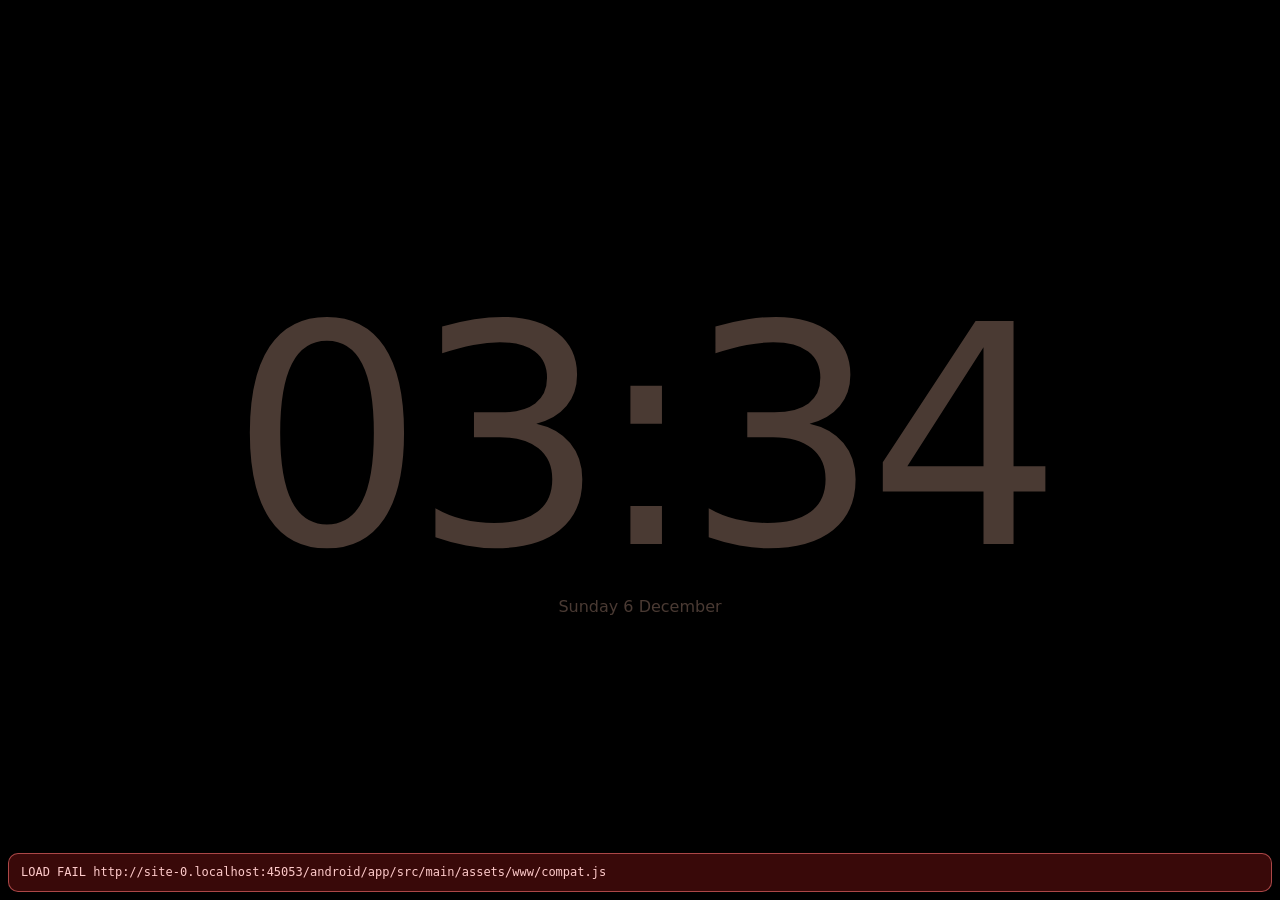
==== android/app/src/main/assets/www/index.html @ b7456f83 "Deskmate 1.0.0 A desk panel for Windows on an old Android phone, based on PhoneBox 0.9.24 by Ersin K" ====
<!doctype html>
<html lang="en">
<head>
<meta charset="utf-8">
<meta name="viewport" content="width=device-width, initial-scale=1, maximum-scale=1, user-scalable=no, viewport-fit=cover">
<title>Deskmate</title>
<link rel="stylesheet" href="style.css">
<link rel="stylesheet" href="controls.css">
<link rel="stylesheet" href="appearance.css">
</head>
<body>
<!-- Pages and widgets are built by main.js and widgets/*.js from the layout designed in the agent's settings page. -->
<div id="pager"></div>

<nav id="dots" data-i18n-title="panel.allPages" title="All pages"></nav>
<div id="ptitle"></div>
<div id="pagePauseOverlay" aria-hidden="true"></div>

<div id="overview" hidden>
  <div class="ov-head"><span data-i18n="panel.allPages">All pages</span> <small data-i18n="panel.overviewHint">tap one to jump · volume keys flip pages · long-press a page to come back here</small><span id="ovPcs"></span><button class="ov-pc" id="ovRules" hidden></button></div>
  <div id="ovGrid"></div>
</div>

<div class="p-sheet" id="pSheet" hidden>
  <div class="ps-head">
    <div class="p-ico" id="psIco"></div>
    <div class="ps-title"><b id="psTitle"></b><small id="psSub"></small></div>
    <button class="ps-btn danger" id="psAll" data-i18n="panel.endAll">End all</button>
    <button class="ps-btn" id="psClose" data-i18n-aria="panel.close" aria-label="Close"><svg class="ico" viewBox="0 0 24 24" fill="none" stroke="currentColor" stroke-width="2" stroke-linecap="round" stroke-linejoin="round" aria-hidden="true"><path d="M18 6 6 18M6 6l12 12"/></svg></button>
  </div>
  <div class="ps-list" id="psList"></div>
</div>

<div id="approval" hidden>
  <div class="ap-card">
    <div class="ap-head"><span class="ap-logo">✳</span><span id="apSource">Claude Code</span><span class="ap-sep">·</span><span id="apProject"></span><span class="ap-count" id="apCount"></span></div>
    <div class="ap-tool" id="apTool"></div>
    <div class="ap-desc" id="apDesc"></div>
    <pre class="ap-detail" id="apDetail"></pre>
    <div class="ap-foot">
      <span class="ap-time" id="apTime"></span>
      <button class="ap-btn deny" id="apDeny" data-i18n="panel.deny">Deny</button>
      <button class="ap-btn allow" id="apAllow" data-i18n="panel.allow">Allow</button>
      <button class="ap-btn allow" id="apSkip" hidden data-i18n="panel.gotIt">Got it</button>
    </div>
  </div>
</div>

<!-- calm page switching: countdown before a rule (or the idle return) changes the page, and a chip while it waits -->
<div id="navCard" role="status">
  <div class="nv-ring"><svg viewBox="0 0 44 44"><circle cx="22" cy="22" r="19"/><circle id="nvRing" cx="22" cy="22" r="19" pathLength="100"/></svg><b id="nvNum">3</b></div>
  <div class="nv-text"><b id="nvName"></b><span id="nvLine"></span><small id="nvDetail"></small></div>
  <button class="nv-btn" id="nvStay" data-i18n="panel.stay">Stay</button>
  <button class="nv-btn go" id="nvGo" data-i18n="panel.goNow">Go now</button>
</div>
<div id="navChip"><button id="ncGo"><svg class="ico" viewBox="0 0 24 24" fill="none" stroke="currentColor" stroke-width="2" stroke-linecap="round" stroke-linejoin="round" aria-hidden="true"><path d="M5 22h14M5 2h14M17 22v-4.172a2 2 0 0 0-.586-1.414L12 12l-4.414 4.414A2 2 0 0 0 7 17.828V22M7 2v4.172a2 2 0 0 0 .586 1.414L12 12l4.414-4.414A2 2 0 0 0 17 6.172V2"/></svg><b id="ncText"></b><small id="ncWhy"></small></button><button id="ncX" data-i18n-aria="panel.dismiss" aria-label="Dismiss"><svg class="ico" viewBox="0 0 24 24" fill="none" stroke="currentColor" stroke-width="2" stroke-linecap="round" stroke-linejoin="round" aria-hidden="true"><path d="M18 6 6 18M6 6l12 12"/></svg></button></div>

<div class="toast" id="toast"></div>
<div id="offline"><svg class="ico" viewBox="0 0 24 24" fill="none" stroke="currentColor" stroke-width="2" stroke-linecap="round" stroke-linejoin="round" aria-hidden="true"><path d="M8.5 16.5a5 5 0 0 1 7 0M2 8.82a15 15 0 0 1 4.17-2.65M10.66 5c4.01-.36 8.14.9 11.34 3.76M16.85 11.25a10 10 0 0 1 2.22 1.68M5 13a10 10 0 0 1 5.24-2.76M12 20h.01M2 2l20 20"/></svg><span data-i18n="panel.pcNotConnected">PC not connected</span></div>
<div id="night"><div id="nClock">--:--</div><div id="nDate"></div></div>

<div id="webviewWarn" hidden role="status" style="position:fixed;top:8px;left:8px;right:8px;z-index:90;align-items:center;gap:10px;padding:8px 12px;border-radius:10px;background:rgba(24,20,12,.94);border:1px solid rgba(245,158,11,.45);color:#fde68a;font:12.5px/1.35 system-ui,sans-serif">
  <svg class="ico" viewBox="0 0 24 24" fill="none" stroke="currentColor" stroke-width="2" stroke-linecap="round" stroke-linejoin="round" aria-hidden="true" style="flex:none"><path d="M10.29 3.86 1.82 18a2 2 0 0 0 1.71 3h16.94a2 2 0 0 0 1.71-3L13.71 3.86a2 2 0 0 0-3.42 0zM12 9v4M12 17h.01"/></svg>
  <span style="flex:1" data-i18n="panel.webviewWarn">Outdated WebView — update Android System WebView or Google Chrome so widgets scale properly.</span>
  <button id="webviewWarnClose" type="button" data-i18n-aria="panel.dismissWebview" aria-label="Dismiss WebView notice" style="background:transparent;border:1px solid rgba(253,230,138,.35);color:inherit;border-radius:6px;padding:3px 8px;font:inherit;cursor:pointer;display:flex"><svg class="ico" viewBox="0 0 24 24" fill="none" stroke="currentColor" stroke-width="2" stroke-linecap="round" stroke-linejoin="round" aria-hidden="true"><path d="M18 6 6 18M6 6l12 12"/></svg></button>
</div>
<script>
(function () {
  try {
    if (/[?&]preview(?:[=&]|$)/.test(location.search)) return;
    var el = document.getElementById('webviewWarn'), btn = document.getElementById('webviewWarnClose');
    if (!el) return;
    // A WebView older than Chromium 80 can't run the panel at all (modules, ?. and ??): the stock WebView of Android 5
    // and 6 until it is updated. The panel would stay black, so say what to do, in English as the translations come
    // with the code it can't run, and keep it up: there is nothing behind it.
    var runs = 'noModule' in document.createElement('script');
    try { new Function('return ({ a: 1 })?.a ?? 1_0'); } catch (_) { runs = false; }
    if (!runs) {
      var text = el.querySelector('span');
      if (text) {
        text.removeAttribute('data-i18n');
        text.textContent = 'This Android System WebView is too old to run the panel. Update Android System WebView or '
          + 'Google Chrome from Google Play (version 80 or later), then open Deskmate again.';
      }
      if (btn) btn.style.display = 'none';
      el.hidden = false; el.style.display = 'flex';
      window.__pbTooOld = true;
      return;
    }
    if (window.CSS && typeof CSS.supports === 'function' && CSS.supports('font-size', '1cqw')) return;
    try { if (sessionStorage.getItem('pb-wv-dismissed') === '1') return; } catch (_) {}
    el.hidden = false; el.style.display = 'flex';
    if (btn) btn.onclick = function (e) {
      e.stopPropagation();
      el.style.display = ''; el.hidden = true;
      try { sessionStorage.setItem('pb-wv-dismissed', '1'); } catch (_) {}
    };
  } catch (_) {}
})();
</script>
<div id="jsfail" hidden role="alert" style="position:fixed;left:8px;right:8px;bottom:8px;z-index:200;padding:10px 12px;border-radius:10px;background:rgba(60,10,10,.96);border:1px solid rgba(248,113,113,.6);color:#fecaca;font:12px/1.4 monospace;white-space:pre-wrap;word-break:break-word;max-height:60vh;overflow:auto"></div>
<script>
// Anything that throws while the panel boots leaves a black screen with no clue. Show it instead.
(function () {
  var box = document.getElementById('jsfail'), lines = [];
  window.__pbFail = function (text) {
    // the WebView notice already says what is wrong; its syntax errors would only bury it
    if (window.__pbTooOld || lines.indexOf(text) >= 0) return;
    lines.push(text);
    if (!box) return;
    box.hidden = false; box.style.display = 'block';
    box.textContent = lines.join('\n');
  };
  // A warning that stays after the thing recovered is worse than none: it teaches the reader to ignore the box.
  window.__pbClear = function (prefix) {
    var keep = [];
    for (var i = 0; i < lines.length; i++) if (lines[i].indexOf(prefix) !== 0) keep.push(lines[i]);
    if (keep.length === lines.length) return;
    lines = keep;
    if (!box) return;
    box.textContent = lines.join('\n');
    if (!lines.length) { box.hidden = true; box.style.display = 'none'; }
  };
  window.addEventListener('error', function (e) {
    var t = e && e.target;
    if (t && t !== window && (t.src || t.href)) {
      // only the panel's own code and styles: a cover, photo, icon or stream that fails is the widget's to handle
      // (a media session that ended while its cover loaded answers 404), and it would stay here for good (#200)
      var tag = String(t.tagName || '').toUpperCase();
      if (tag === 'SCRIPT' || tag === 'LINK') window.__pbFail('LOAD FAIL ' + (t.src || t.href));
      return;
    }
    if (e && e.message) window.__pbFail('ERR ' + e.message + (e.filename ? '  ' + String(e.filename).split('/').pop() + ':' + e.lineno : ''));
  }, true);
  // a tap puts the box away (it comes back with the next new problem)
  if (box) box.addEventListener('click', function () { lines = []; box.hidden = true; box.style.display = 'none'; });
  window.addEventListener('unhandledrejection', function (e) {
    var r = e && e.reason;
    window.__pbFail('REJECT ' + ((r && (r.stack || r.message)) || String(r)));
  });
  // main.js sets __pbUp at the end of its boot: a panel that rendered nothing by now never got there.
  // A slow module graph can still arrive after this fires. The flag turning true means the message is stale, so
  // take it back instead of leaving a working panel reporting a failure for the rest of the session.
  setTimeout(function () {
    if (window.__pbUp || window.__pbTooOld) return;
    window.__pbFail('the panel did not finish booting in 8s\nUA: ' + navigator.userAgent);
    var watch = setInterval(function () {
      if (!window.__pbUp) return;
      clearInterval(watch);
      window.__pbClear('the panel did not finish booting');
    }, 500);
  }, 8000);
})();
</script>
<script src="compat.js"></script>
<script src="i18n.js"></script>
<script type="module" src="main.js"></script>
</body>
</html>
---- android/app/src/main/assets/www/style.css ----
:root {
  --bg: #06080b;
  --card: rgba(255, 255, 255, 0.045);
  --card-hi: rgba(255, 255, 255, 0.075);
  --line: rgba(255, 255, 255, 0.08);
  --text: #eef2f6;
  --muted: #8a94a3;
  --dim: #5b6472;
  --cpu: #2dd4bf;
  --gpu: #84cc16;
  --ram: #a78bfa;
  --net: #f59e0b;
  --up: #60a5fa;
  --ok: #22c55e;
  --err: #ef4444;
  --ambient: 45, 212, 191;
  --pad-l: max(14px, env(safe-area-inset-left));
  --pad-r: max(14px, env(safe-area-inset-right));
  color-scheme: dark;
}

/* themes (Settings › Display); --accent comes from the accent colour */
body[data-theme="amoled"] { --bg: #000; --card: rgba(255, 255, 255, 0.035); --card-hi: rgba(255, 255, 255, 0.06); --line: rgba(255, 255, 255, 0.06); }
body[data-theme="amoled"]::before { display: none; }
body[data-theme="midnight"] { --bg: #060a17; --card: rgba(120, 150, 255, 0.07); --card-hi: rgba(120, 150, 255, 0.11); --line: rgba(140, 170, 255, 0.13); --muted: #8d97b8; }
body[data-theme="warm"] { --bg: #0e0907; --card: rgba(255, 196, 150, 0.06); --card-hi: rgba(255, 196, 150, 0.1); --line: rgba(255, 196, 150, 0.1); --text: #f6ede5; --muted: #a8968a; --dim: #6f6259; }
body[data-theme="graphite"] { --bg: #16181c; --card: rgba(255, 255, 255, 0.06); --card-hi: rgba(255, 255, 255, 0.09); --line: rgba(255, 255, 255, 0.1); }
body[data-theme="graphite"]::before { opacity: .45; }
#dots i.on { background: color-mix(in srgb, var(--accent, #fff) 55%, white); }

* { box-sizing: border-box; margin: 0; padding: 0; }
[hidden] { display: none !important; }

html, body {
  height: 100%;
  overflow: hidden;
  background: var(--bg);
  color: var(--text);
  font-family: Roboto, "Segoe UI", system-ui, sans-serif;
  font-variant-numeric: tabular-nums;
  -webkit-user-select: none;
  user-select: none;
  -webkit-tap-highlight-color: transparent;
  -webkit-touch-callout: none;
}

body::before {
  content: "";
  position: fixed;
  top: 0; right: 0; bottom: 0; left: 0;
  background:
    radial-gradient(60% 80% at 78% 30%, rgba(var(--ambient), 0.16), transparent 70%),
    radial-gradient(50% 60% at 10% 100%, rgba(var(--ambient), 0.06), transparent 70%);
  transition: background 1.2s ease;
  pointer-events: none;
}

button { font: inherit; color: inherit; background: none; border: 0; }
.muted { color: var(--muted); }
.empty { width: 100%; height: 100%; display: grid; place-items: center; color: var(--muted); font-size: 13px; text-align: center; white-space: pre-line; padding: 8px; }

/* ---------- pager & grid ---------- */
#pager {
  position: relative;
  display: flex;
  height: 100vh;
  overflow-x: auto;
  overflow-y: hidden;
  scroll-snap-type: x mandatory;
  scrollbar-width: none;
  overscroll-behavior: contain;
}
#pager::-webkit-scrollbar { display: none; }
#pager { transition: opacity .32s ease, filter .32s ease; }
#pager.fade { opacity: 0; filter: blur(8px); }
.page {
  flex: 0 0 100vw;
  height: 100vh;
  scroll-snap-align: start;
  scroll-snap-stop: always;
  padding: 10px var(--pad-r) 17px var(--pad-l);
}
.grid {
  height: 100%;
  display: grid;
  grid-template-columns: repeat(12, minmax(0, 1fr));
  grid-template-rows: repeat(6, minmax(0, 1fr));
  gap: 8px;
}
.w { position: relative; min-width: 0; min-height: 0; overflow: hidden; container-type: size; }
.card { background: var(--card); border: 1px solid var(--line); border-radius: clamp(10px, 7cqmin, 20px); }

.w-title { display: flex; align-items: baseline; gap: 8px; font-size: 11px; letter-spacing: .12em; text-transform: uppercase; font-weight: 700; color: var(--c, var(--muted)); white-space: nowrap; overflow: hidden; }
.w-sub { margin-left: auto; font-size: 10.5px; letter-spacing: 0; text-transform: none; font-weight: 400; color: var(--dim); overflow: hidden; text-overflow: ellipsis; }
.mini-btn { margin-left: auto; font-size: 10.5px; letter-spacing: 0; text-transform: none; font-weight: 600; color: var(--muted); padding: 2px 8px; border-radius: 6px; background: rgba(255, 255, 255, .07); }

/* ---------- dots, page title, overview ---------- */
#dots {
  position: fixed; left: 50%; bottom: 0; transform: translateX(-50%);
  display: flex; align-items: center; gap: 7px; padding: 5px 10px 5px 14px; z-index: 6;
  border-radius: 999px; border: 1px solid transparent;
}
#dots i { width: 6px; height: 6px; border-radius: 3px; background: rgba(255, 255, 255, 0.22); transition: width .25s, background .25s; }
#dots i.on { width: 16px; background: rgba(255, 255, 255, 0.7); }
#dots.paused { border-color: rgba(245, 158, 11, 0.55); background: rgba(20, 16, 8, 0.78); }
#dots.paused i.on { background: #f59e0b; }
.page-pause {
  position: relative; display: inline-flex; align-items: center; justify-content: center;
  border: none; background: transparent; color: rgba(255, 255, 255, 0.65);
  padding: 3px 5px; margin: -3px -4px -3px 0; min-width: 22px; min-height: 20px;
  border-radius: 999px; cursor: pointer; outline: none; touch-action: manipulation;
}
.page-pause::before { content: ''; position: absolute; top: -6px; right: -8px; bottom: -5px; left: 0; }
.page-pause svg { width: 10px; height: 10px; fill: currentColor; pointer-events: none; }
.page-pause .i-pause { display: block; }
.page-pause .i-play { display: none; }
.page-pause.on .i-pause { display: none; }
.page-pause.on .i-play { display: block; }
.page-pause:hover { color: rgba(255, 255, 255, 0.9); }
.page-pause:focus-visible { box-shadow: 0 0 0 1.5px #f59e0b; }
.page-pause.on { color: #f59e0b; }

#pagePauseOverlay {
  position: fixed; top: 0; right: 0; bottom: 0; left: 0; z-index: 18;
  display: flex; align-items: center; justify-content: center;
  pointer-events: none; opacity: 0; visibility: hidden;
  transition: opacity .3s ease, visibility .3s ease;
}
#pagePauseOverlay.show { opacity: 1; visibility: visible; }
.rot-overlay-icon {
  width: 76px; height: 76px; border-radius: 50%;
  background: rgba(18, 18, 22, .52);
  backdrop-filter: blur(12px); -webkit-backdrop-filter: blur(12px);
  border: 1.5px solid rgba(255, 255, 255, .18);
  box-shadow: 0 12px 36px rgba(0, 0, 0, .45), inset 0 1px 0 rgba(255, 255, 255, .12);
  display: flex; align-items: center; justify-content: center;
  color: rgba(255, 255, 255, .85); transform: scale(.84);
  transition: transform .25s cubic-bezier(.2, .8, .2, 1);
}
#pagePauseOverlay.show .rot-overlay-icon { transform: scale(1); }
.rot-overlay-icon svg { width: 38px; height: 38px; fill: currentColor; }
body.night #pagePauseOverlay { display: none; }

#ptitle {
  position: fixed; left: 50%; top: 10px; transform: translate(-50%, -8px); z-index: 7;
  padding: 5px 14px; border-radius: 99px; font-size: 13px; font-weight: 600;
  background: rgba(20, 24, 30, .92); border: 1px solid var(--line);
  opacity: 0; pointer-events: none; transition: opacity .2s, transform .2s;
}
#ptitle.on { opacity: 1; transform: translate(-50%, 0); }

#overview {
  position: fixed; top: 0; right: 0; bottom: 0; left: 0; z-index: 15; padding: 12px var(--pad-r) 14px var(--pad-l);
  background: #06080b; display: flex; flex-direction: column; gap: 10px;
}
.ov-head { font-size: 15px; font-weight: 700; display: flex; align-items: baseline; gap: 4px; }
.ov-head small { font-size: 11.5px; font-weight: 400; color: var(--muted); margin-left: 8px; }
#ovGrid { flex: 1; min-height: 0; display: grid; grid-template-columns: repeat(var(--n, 4), minmax(0, 1fr)); grid-auto-rows: minmax(0, 1fr); gap: 10px; overflow-y: auto; }
.ov-tile {
  display: flex; flex-direction: column; gap: 5px; padding: 7px; border-radius: 14px; min-height: 0;
  background: #10141a; border: 1px solid var(--line); text-align: left;
}
#ovPcs { margin-left: auto; display: flex; gap: 6px; }
.ov-pc { border: 1px solid var(--line); background: var(--card); color: var(--text); border-radius: 999px; padding: 5px 12px; font: inherit; font-size: 13px; }
.ov-pc.on { border-color: rgba(var(--ambient), .8); background: rgba(var(--ambient), .16); font-weight: 600; }
.w-pcswitch { padding: 9px 12px; display: flex; flex-direction: column; gap: 6px; }
.pcs-row { flex: 1; display: flex; flex-wrap: wrap; align-items: center; align-content: center; gap: 8px; min-height: 0; overflow: hidden; }
.pcs-row .ov-pc { font-size: 15px; padding: 8px 16px; }
.pcs-row .ov-pc:disabled { opacity: .5; }
.pcs-sub { color: var(--muted); font-size: 12px; }
.pcs-sub:empty { display: none; }
.ov-tile.on { border-color: rgba(var(--ambient), .8); box-shadow: 0 0 0 2px rgba(var(--ambient), .25); }
.ov-tile:active { transform: scale(.97); }
.ov-map { flex: 1; min-height: 28px; display: grid; grid-template-columns: repeat(12, 1fr); grid-template-rows: repeat(6, 1fr); gap: 2px; }
.ov-map span { background: rgba(255, 255, 255, .07); border-radius: 4px; display: grid; place-items: center; font-size: 11px; overflow: hidden; }
.ov-name { font-size: 12.5px; white-space: nowrap; overflow: hidden; text-overflow: ellipsis; }
.ov-name b { color: var(--muted); font-weight: 600; }

#offline {
  position: fixed; top: 8px; right: var(--pad-r); z-index: 6; display: none;
  font-size: 11.5px; padding: 3px 10px; border-radius: 99px; background: rgba(239, 68, 68, .18); color: #fca5a5;
}
body.offline #offline { display: flex; align-items: center; gap: 5px; }
.ico { width: 1em; height: 1em; vertical-align: -0.15em; flex: none; }
.ico.m { margin-right: .35em; }
img.ico-img { object-fit: contain; }

/* ---------- calm page switching ---------- */
#navCard {
  position: fixed; z-index: 18; left: 50%; bottom: 22px; transform: translate(-50%, 30px);
  display: flex; align-items: center; gap: 14px; width: max-content; max-width: min(760px, 94vw);
  padding: 12px 14px 12px 12px; border-radius: 18px;
  background: rgba(16, 20, 26, .97); border: 1px solid rgba(var(--ambient), .45);
  box-shadow: 0 12px 40px rgba(0, 0, 0, .55), 0 0 0 1px rgba(0, 0, 0, .4);
  opacity: 0; pointer-events: none; transition: opacity .3s, transform .3s;
}
#navCard.on { opacity: 1; transform: translate(-50%, 0); pointer-events: auto; }
.nv-ring { position: relative; width: 52px; height: 52px; flex: 0 0 auto; display: grid; place-items: center; }
.nv-ring svg { position: absolute; top: 0; right: 0; bottom: 0; left: 0; transform: rotate(-90deg); }
.nv-ring circle { fill: none; stroke: rgba(255, 255, 255, .1); stroke-width: 3.5; }
.nv-ring #nvRing { stroke: rgb(var(--ambient)); stroke-linecap: round; stroke-dasharray: 100; stroke-dashoffset: 0; }
.nv-ring b { font-size: 24px; font-weight: 700; font-variant-numeric: tabular-nums; }
@keyframes nav-ring { from { stroke-dashoffset: 0; } to { stroke-dashoffset: 100; } }
.nv-text { display: flex; flex-direction: column; min-width: 0; flex: 1; }
.nv-text b { font-size: 15px; white-space: nowrap; overflow: hidden; text-overflow: ellipsis; }
.nv-text span { font-size: 13.5px; color: var(--muted); white-space: nowrap; overflow: hidden; text-overflow: ellipsis; }
.nv-text small { font-size: 12px; color: var(--muted); opacity: .8; white-space: nowrap; overflow: hidden; text-overflow: ellipsis; }
.nv-text small:empty { display: none; }
.nv-btn { flex: 0 0 auto; padding: 10px 16px; border-radius: 12px; font-size: 14px; font-weight: 600; background: rgba(255, 255, 255, .08); }
.nv-btn.go { background: rgba(var(--ambient), .22); color: #fff; }
.nv-btn:active { transform: scale(.96); }
#navChip {
  position: fixed; z-index: 17; top: 8px; left: 50%; transform: translate(-50%, -40px);
  display: flex; align-items: center; gap: 2px; width: max-content; max-width: 86vw; border-radius: 999px;
  background: rgba(16, 20, 26, .95); border: 1px solid var(--line);
  opacity: 0; pointer-events: none; transition: opacity .3s, transform .3s;
}
#navChip.on { opacity: 1; transform: translate(-50%, 0); pointer-events: auto; }
#navChip button { display: flex; align-items: center; gap: 7px; padding: 5px 6px 5px 12px; font-size: 12.5px; min-width: 0; }
#navChip b { font-weight: 600; white-space: nowrap; overflow: hidden; text-overflow: ellipsis; }
#navChip small { color: var(--muted); white-space: nowrap; }
#ncX { padding: 5px 12px 5px 6px !important; color: var(--muted); }
body.night #navCard, body.night #navChip { display: none; }

.toast {
  position: fixed; z-index: 20; left: 50%; bottom: 24px; transform: translate(-50%, 20px);
  display: flex; flex-direction: column; align-items: center; max-width: 80vw;
  padding: 8px 16px; border-radius: 12px; font-size: 13px;
  background: rgba(20, 24, 30, .97); border: 1px solid var(--line);
  opacity: 0; pointer-events: none; transition: opacity .25s, transform .25s;
}
.toast span { white-space: nowrap; overflow: hidden; text-overflow: ellipsis; max-width: 100%; }
.toast b { font-size: 13.5px; }
.toast.on { opacity: 1; transform: translate(-50%, 0); }
.toast.err { border-color: rgba(239, 68, 68, .5); color: #fecaca; }
.toast.ok { border-color: rgba(34, 197, 94, .5); color: #bbf7d0; }
.toast.warn { border-color: rgba(245, 158, 11, .5); color: #fde68a; }

/* ---------- clock ---------- */
.w-clock { display: flex; flex-direction: column; justify-content: center; padding-left: 2px; }
.status { font-size: 11.5px; font-size: clamp(10px, 5cqh, 12.5px); color: var(--muted); display: flex; align-items: center; gap: 5px; letter-spacing: .02em; white-space: nowrap; overflow: hidden; }
.status .sep { color: var(--dim); }
.status .qm b { font-weight: 600; }
.status .qm .sep { margin-right: 5px; }
.status .smini { color: #fca5a5; font-weight: 600; }
.status .upd { color: #93c5fd; font-weight: 600; }
.dot { width: 7px; height: 7px; flex: 0 0 7px; border-radius: 50%; background: var(--dim); transition: background .3s; }
.dot.on { background: var(--ok); box-shadow: 0 0 8px rgba(34, 197, 94, .7); }
.dot.off { background: var(--err); }
.clock {
  font-weight: 200;
  font-size: calc(var(--tf, .6) * 24vw);
  line-height: .95; letter-spacing: -0.04em; margin-left: -.03em;
  display: flex; align-items: flex-start;
}
@supports (font-size: 1cqh) {
  .clock { font-size: min(calc(var(--tf, .6) * 100cqh), 30cqw); }
}
.clock .colon { opacity: .55; margin: 0 .01em; }
.clock .colon.dim { opacity: .2; }
.clock .sec { font-size: .2em; font-weight: 400; color: var(--muted); letter-spacing: 0; margin: .5em 0 0 .45em; }
.clock .sec:empty { display: none; }
.clock .ap { font-size: .2em; font-weight: 400; color: var(--muted); letter-spacing: 0; align-self: flex-end; margin: 0 0 .35em .3em; }
.clock .ap:empty { display: none; }
.date { font-size: 15px; font-size: clamp(11px, 7.5cqh, 19px); color: #c9d1db; margin-top: 1px; white-space: nowrap; overflow: hidden; text-overflow: ellipsis; }
.wx { display: flex; align-items: center; gap: 8px; margin-top: 6px; margin-top: clamp(2px, 4cqh, 14px); min-width: 0; }
.wx-icon { font-size: 26px; font-size: clamp(18px, 13cqh, 34px); line-height: 1; }
.wx-temp { font-size: 26px; font-size: clamp(18px, 13cqh, 34px); font-weight: 300; letter-spacing: -0.02em; }
.wx-meta { display: flex; flex-direction: column; font-size: 11.5px; font-size: clamp(10px, 5.4cqh, 13px); line-height: 1.35; min-width: 0; }
.wx-meta span { white-space: nowrap; overflow: hidden; text-overflow: ellipsis; }
@container (max-height: 80px) { .w-clock .date, .w-clock .wx-meta { display: none; } }

/* ---------- weather & forecast ---------- */
.w-weather { display: flex; align-items: center; padding: 0 clamp(8px, 6cqmin, 18px); }
.w-weather .wx { margin: 0; gap: 3cqw; }
.w-weather .wx-icon, .w-weather .wx-temp { font-size: min(40cqh, 18cqw); }
.w-weather .wx-meta { font-size: clamp(10px, 13cqh, 15px); }
.w-forecast { padding: 9px 11px; display: flex; flex-direction: column; gap: 4px; }
.fc { flex: 1; min-height: 0; display: flex; }
.fc-i { flex: 1; min-width: 0; display: flex; flex-direction: column; align-items: center; justify-content: space-evenly; font-size: clamp(10px, 8cqh, 14px); }
.fc-t { color: var(--muted); font-size: .85em; white-space: nowrap; }
.fc-ic { font-size: 1.6em; line-height: 1.1; }
.fc-v { font-weight: 500; white-space: nowrap; }
.fc-v small { color: var(--muted); font-weight: 400; }
.fc-r { font-size: .78em; color: #7dd3fc; min-height: 1.1em; white-space: nowrap; }
.fc.vert { flex-direction: column; }
.fc.vert .fc-i { flex-direction: row; justify-content: space-between; gap: 6px; }
.fc.vert .fc-ic { font-size: 1.2em; }

/* ---------- media ---------- */
.w-media { padding: clamp(8px, 4cqh, 16px) clamp(10px, 3cqw, 18px); display: flex; flex-direction: column; justify-content: space-between; gap: 4px; }
.m-top { display: flex; gap: clamp(8px, 3cqw, 18px); min-width: 0; min-height: 0; flex: 1; align-items: center; }
.art-wrap {
  position: relative; flex: 0 0 auto;
  height: min(58cqh, 34cqw); max-height: 100%; aspect-ratio: 1;
  border-radius: clamp(8px, 6cqh, 18px); overflow: hidden;
  background: linear-gradient(135deg, rgba(var(--ambient), .35), rgba(255, 255, 255, .04));
  box-shadow: 0 8px 24px rgba(0, 0, 0, .45);
}
.art-wrap img { position: absolute; top: 0; right: 0; bottom: 0; left: 0; width: 100%; height: 100%; object-fit: cover; opacity: 0; transition: opacity .5s; }
.art-wrap img.on { opacity: 1; }
.art-ph { position: absolute; top: 0; right: 0; bottom: 0; left: 0; display: grid; place-items: center; font-size: 34px; color: rgba(255, 255, 255, .5); }
.m-text { min-width: 0; display: flex; flex-direction: column; justify-content: center; gap: 3px; }
.m-app { display: flex; align-items: center; gap: 5px; font-size: clamp(9px, 4.5cqh, 13px); letter-spacing: .12em; text-transform: uppercase; color: rgb(var(--ambient)); font-weight: 600; }
.m-source-icon { display: inline-flex; flex: 0 0 auto; }
.m-source-icon:empty { display: none; }
.m-source-icon svg { width: 1.25em; height: 1.25em; display: block; }
.m-title { font-size: clamp(13px, 9cqh, 30px); font-weight: 600; line-height: 1.2; display: -webkit-box; -webkit-line-clamp: 2; -webkit-box-orient: vertical; overflow: hidden; }
.m-artist { font-size: clamp(11px, 6cqh, 19px); color: var(--muted); white-space: nowrap; overflow: hidden; text-overflow: ellipsis; }
.bar { position: relative; height: 18px; display: flex; align-items: center; touch-action: none; cursor: pointer; outline: none; -webkit-tap-highlight-color: transparent; }
.bar::before { content: ""; position: absolute; left: 0; right: 0; height: 4px; border-radius: 2px; background: rgba(255, 255, 255, .12); }
.bar::after { content: ""; position: absolute; left: -6px; right: -6px; top: -12px; bottom: -12px; } /* a finger-sized target around the thin bar */
.fill { position: relative; height: 4px; border-radius: 2px; background: var(--text); width: 0; }
.fill::after { content: ""; position: absolute; right: -5px; top: -3px; width: 10px; height: 10px; border-radius: 50%; background: var(--text); transition: transform .12s; }
.bar.scrubbing .fill::after { transform: scale(1.8); box-shadow: 0 0 0 4px rgba(255, 255, 255, .18); }
.bar:focus-visible .fill::after { transform: scale(1.8); box-shadow: 0 0 0 4px rgba(255, 255, 255, .18); } /* its own rule: Chromium < 86 drops a rule it cannot parse */
/* the bubble with the time the song will continue from, over the thumb while the bar is held or focused */
.scrub-tip {
  position: absolute; bottom: 100%; left: clamp(24px, var(--tip, 0%), calc(100% - 24px)); transform: translate(-50%, -8px);
  padding: 3px 9px; border-radius: 9px; background: rgba(8, 10, 13, .88); border: 1px solid rgba(255, 255, 255, .14); color: var(--text);
  font-size: 14px; font-weight: 600; font-variant-numeric: tabular-nums; white-space: nowrap; pointer-events: none; opacity: 0; transition: opacity .12s; z-index: 2;
}
.bar.scrubbing .scrub-tip { opacity: 1; }
.bar:focus-visible .scrub-tip { opacity: 1; }
.bar.scrubbing + .times .m-pos { color: var(--text); font-weight: 600; }
.times { display: flex; justify-content: space-between; font-size: 11px; color: var(--muted); margin-top: -1px; }
.m-controls { display: flex; align-items: center; gap: 4px; }
.ic { width: 44px; height: 44px; flex: 0 0 auto; display: grid; place-items: center; border-radius: 50%; transition: transform .12s, background .2s; }
.ic svg { width: 24px; height: 24px; fill: currentColor; }
.ic:active { transform: scale(.88); background: var(--card-hi); }
.ic.play { width: 50px; height: 50px; background: var(--text); color: #0b0d10; }
.ic.play svg { width: 26px; height: 26px; }
.ic.sm { width: 34px; height: 34px; }
.ic.sm svg { width: 20px; height: 20px; }
.i-pause, .playing .i-play { display: none; }
.playing .i-pause { display: block; }
.i-mute, .muted-on .i-vol { display: none; }
.muted-on .i-mute { display: block; color: var(--err); }
.vol { flex: 1; display: flex; align-items: center; gap: 4px; margin-left: 4px; min-width: 0; }
.vol-val { font-size: 11px; color: var(--muted); width: 22px; text-align: right; }
.volume-unavailable .volr, .w-volume.unavailable .vb { opacity: .35; pointer-events: none; }
.w-volume.unavailable .vb-v { color: var(--muted); }
input[type=range] { -webkit-appearance: none; appearance: none; flex: 1; min-width: 0; height: 28px; background: transparent; }
input[type=range]::-webkit-slider-runnable-track { height: 4px; border-radius: 2px; background: linear-gradient(to right, var(--text) var(--p, 50%), rgba(255, 255, 255, .14) var(--p, 50%)); }
input[type=range]::-webkit-slider-thumb { -webkit-appearance: none; width: 16px; height: 16px; border-radius: 50%; background: var(--text); margin-top: -6px; box-shadow: 0 1px 4px rgba(0, 0, 0, .5); }
.w-media.idle .m-progress, .w-media.idle .m-controls .ic:not(.play) { opacity: .35; }
.offline-msg {
  position: absolute; top: 0; right: 0; bottom: 0; left: 0; display: none; flex-direction: column; align-items: center; justify-content: center; gap: 6px;
  text-align: center; padding: 16px; background: rgba(6, 8, 11, .85); font-size: 12.5px; color: var(--muted);
}
.offline-msg b { font-size: 15px; color: var(--text); font-weight: 600; }
body.offline .offline-msg { display: flex; }
@container (max-height: 150px) { .w-media .m-progress { display: none; } }
@container (max-height: 110px) { .w-media .m-top { display: none; } .w-media { justify-content: center; } }
@container (max-width: 250px) { .w-media .vol { display: none; } }
@container (min-height: 230px) and (min-width: 420px) { .w-media .ic.play { width: 62px; height: 62px; } .w-media .ic { width: 52px; height: 52px; } }

/* ---------- metric tile ---------- */
.w-stat { padding: clamp(5px, 9cqh, 10px) clamp(8px, 6cqw, 12px); }
.w-stat canvas { position: absolute; left: 0; right: 0; bottom: 0; width: 100%; height: 52%; opacity: .5; }
.w-stat .t-val, .w-stat .t-sub { text-shadow: 0 1px 6px rgba(0, 0, 0, .9); }
.t-label { position: relative; font-size: clamp(9px, 12cqh, 11px); letter-spacing: .14em; color: var(--c); font-weight: 700; white-space: nowrap; }
.t-val { position: relative; margin-top: 1px; white-space: nowrap; }
.t-val b { font-size: clamp(16px, 30cqh, 40px); font-weight: 500; letter-spacing: -0.02em; }
.t-val small { font-size: clamp(10px, 14cqh, 15px); color: var(--muted); margin-left: 2px; }
.t-sub { position: relative; font-size: clamp(9.5px, 13cqh, 13px); color: var(--muted); white-space: nowrap; overflow: hidden; text-overflow: ellipsis; }
@container (max-height: 60px) { .w-stat .t-sub { display: none; } }

/* ---------- gauge (also pomodoro and pushed gauges) ---------- */
.w-gauge, .w-pomodoro { display: flex; flex-direction: column; align-items: center; justify-content: center; padding: 6px; gap: 1px; }
.g-dial { position: relative; height: min(66cqh, 88cqw); aspect-ratio: 1; flex: 0 0 auto; }
.g-dial svg { width: 100%; height: 100%; transform: rotate(-90deg); overflow: visible; }
.g-dial .bg, .q-dial .bg { fill: none; stroke: rgba(255, 255, 255, .08); stroke-width: 9; }
.g-dial .fg, .q-dial .fg { fill: none; stroke: var(--qc, var(--q)); stroke-width: 9; stroke-linecap: round; transition: stroke-dashoffset .8s ease; filter: drop-shadow(0 0 6px color-mix(in srgb, var(--qc, var(--q)) 50%, transparent)); }
.g-val { position: absolute; top: 0; right: 0; bottom: 0; left: 0; display: flex; align-items: center; justify-content: center; font-size: min(15cqh, 22cqw); font-weight: 500; letter-spacing: -0.02em; white-space: nowrap; }
.g-val small { font-size: .5em; color: var(--muted); margin-left: 1px; }
.g-label { font-size: clamp(9px, 6cqh, 13px); letter-spacing: .12em; font-weight: 700; color: var(--q, var(--text)); white-space: nowrap; }
.g-sub { font-size: clamp(9px, 5.4cqh, 12px); color: var(--muted); white-space: nowrap; overflow: hidden; text-overflow: ellipsis; max-width: 100%; text-align: center; }
@container (max-height: 120px) { .w-gauge .g-sub { display: none; } .w-gauge .g-dial { height: 72cqh; } }

/* ---------- chart & meters ---------- */
.w-chart, .w-meters { padding: 9px 12px 0; display: flex; flex-direction: column; }
.w-meters { padding-bottom: 10px; }
.s-head { display: flex; justify-content: space-between; align-items: baseline; gap: 10px; }
.s-label { font-size: 11px; letter-spacing: .14em; text-transform: uppercase; font-weight: 700; color: var(--c); white-space: nowrap; }
.s-name { font-size: 11px; color: var(--muted); white-space: nowrap; overflow: hidden; text-overflow: ellipsis; }
.s-main { display: flex; align-items: baseline; gap: 3px; margin-top: 1px; min-width: 0; }
.s-main b { font-size: clamp(18px, 15cqh, 34px); font-weight: 500; letter-spacing: -0.02em; }
.s-main small { font-size: 12.5px; color: var(--muted); }
.s-main .multi { font-size: 12px; margin-right: 12px; white-space: nowrap; }
.s-main .multi b { font-size: clamp(13px, 10cqh, 20px); font-weight: 600; }
.chips { margin-left: auto; display: flex; gap: 5px; flex-wrap: wrap; justify-content: flex-end; overflow: hidden; }
.chip { font-size: 11px; padding: 3px 7px; border-radius: 8px; background: rgba(255, 255, 255, .06); color: #cdd5df; white-space: nowrap; }
.w-chart canvas { flex: 1; width: calc(100% + 24px); margin: 4px -12px 0; min-height: 0; }
.meters { display: flex; flex-direction: column; gap: 6px; margin-top: 8px; flex: 1; justify-content: space-evenly; min-height: 0; }
.m-row { display: flex; justify-content: space-between; font-size: 11.5px; color: var(--muted); margin-bottom: 3px; }
.m-row span:last-child { color: #d5dce5; }
.track { height: 6px; border-radius: 3px; background: rgba(255, 255, 255, .08); overflow: hidden; }
.track i { display: block; height: 100%; width: 0; border-radius: 3px; background: var(--c, var(--cpu)); transition: width .6s ease; }
.disks { display: grid; grid-template-columns: repeat(auto-fit, minmax(70px, 1fr)); gap: 8px; }

/* ---------- AI quotas ---------- */
.w-quotas { background: none; border: 0; }
.q-grid { height: 100%; display: flex; gap: 10px; }
.q-card {
  position: relative; display: flex; flex-direction: column; padding: 10px 14px; min-width: 0; overflow: hidden;
  border: 1px solid var(--line); border-radius: 18px;
  background: radial-gradient(90% 70% at 50% 0%, color-mix(in srgb, var(--q) 13%, transparent), transparent 70%), var(--card);
}
.q-head { display: flex; align-items: baseline; gap: 8px; min-width: 0; }
.q-logo { font-size: 17px; color: var(--q); line-height: 1; align-self: center; }
img.q-logo { width: 1em; height: 1em; flex: none; }
.q-name { font-size: 15px; font-weight: 700; }
.q-plan { font-size: 11px; color: var(--q); background: color-mix(in srgb, var(--q) 15%, transparent); padding: 2px 8px; border-radius: 7px; font-weight: 600; white-space: nowrap; }
.q-upd { margin-left: auto; font-size: 11px; color: var(--dim); white-space: nowrap; }
.q-rings { flex: 1; display: flex; justify-content: space-around; align-items: center; gap: 8px; min-height: 0; }
.q-ring { display: flex; flex-direction: column; align-items: center; min-width: 0; flex: 1; }
.q-dial { position: relative; width: min(50cqh, 170px); max-width: 100%; aspect-ratio: 1; }
.q-dial svg { width: 100%; height: 100%; transform: rotate(-90deg); overflow: visible; }
.q-dial .pace { stroke: rgba(255, 255, 255, .85); stroke-width: 2.5; stroke-linecap: round; }
.q-pct { position: absolute; top: 0; right: 0; bottom: 0; left: 0; display: flex; align-items: center; justify-content: center; font-size: min(10cqh, 28px); font-weight: 500; letter-spacing: -0.02em; }
.q-pct small { font-size: .45em; color: var(--muted); margin-left: 1px; }
.q-label { font-size: 12px; font-weight: 600; margin-top: 5px; text-align: center; white-space: nowrap; }
.q-left { font-size: 11px; font-weight: 650; color: #86efac; text-align: center; }
.q-reset { font-size: 11px; color: var(--muted); text-align: center; white-space: nowrap; }
.q-pace { font-size: 11px; margin-top: 2px; text-align: center; white-space: nowrap; color: var(--muted); }
.q-pace.fast { color: #fbbf24; }
.q-pace.over { color: #f87171; }
.q-pace.calm { color: #86efac; }
.q-foot { font-size: 11.5px; color: var(--muted); display: flex; justify-content: space-between; gap: 10px; }
.q-details { display: grid; gap: 2px; padding: 5px 0; border-top: 1px solid var(--line); font-size: 10.5px; min-width: 0; }
.q-detail { display: flex; justify-content: space-between; gap: 6px; min-width: 0; color: var(--muted); }
.q-detail strong { color: var(--text); font-weight: 600; overflow: hidden; text-overflow: ellipsis; white-space: nowrap; }
.q-breakdown { white-space: nowrap; overflow: hidden; text-overflow: ellipsis; }
.q-alert { color: #f87171; font-weight: 700; }
.q-foot .q-err { color: #fca5a5; white-space: nowrap; overflow: hidden; text-overflow: ellipsis; }
.q-ov-hero { flex: 1; display: flex; justify-content: space-around; align-items: center; gap: 12px; min-height: 0; padding: 6px 0; }
.q-ov-stat { display: flex; flex-direction: column; align-items: center; gap: 2px; min-width: 0; }
.q-ov-lbl { font-size: 11px; color: var(--muted); white-space: nowrap; }
.q-ov-val { font-size: clamp(18px, 8cqh, 26px); font-weight: 600; color: var(--text); white-space: nowrap; }
@container (max-height: 200px) { .q-reset, .q-pace, .q-foot, .q-details { display: none; } .q-dial { width: min(58cqh, 124px); } }
@container (max-width: 420px) { .q-grid { flex-direction: column; } }

/* ---------- sessions & GitHub ---------- */
.w-sessions, .w-github { padding: 10px 12px; display: flex; flex-direction: column; }
.w-head { display: flex; align-items: baseline; gap: 10px; margin-bottom: 8px; min-width: 0; }
.w-sum { font-size: 11.5px; color: var(--muted); flex: 1; white-space: nowrap; overflow: hidden; text-overflow: ellipsis; }
.s-list { flex: 1; display: grid; grid-template-columns: repeat(auto-fill, minmax(165px, 1fr)); grid-auto-rows: 44px; gap: 6px 8px; overflow-y: auto; align-content: start; }
.sess { display: flex; align-items: center; gap: 8px; padding: 0 10px; border-radius: 10px; background: rgba(255, 255, 255, .035); border: 1px solid transparent; min-width: 0; color: var(--text); font: inherit; text-align: left; cursor: pointer; }
.sess:focus-visible { outline: 2px solid var(--accent); }
.sess .st { width: 8px; height: 8px; border-radius: 50%; flex: 0 0 8px; background: var(--dim); }
.sess.busy .st { background: #f59e0b; box-shadow: 0 0 8px #f59e0b; }
.sess.shell .st { background: #60a5fa; box-shadow: 0 0 6px #60a5fa; }
.sess.waiting { border-color: rgba(239, 68, 68, .45); background: rgba(239, 68, 68, .1); }
.sess.waiting .st { background: #ef4444; box-shadow: 0 0 10px #ef4444; }
.sess.idle { opacity: .62; }
/* The pulses are not CSS animations: a running animation makes the browser draw a frame on every display refresh (120 a
   second on a 120 Hz phone) for as long as it is on screen. main.js flips beat-2 .. beat-4 on <html> instead, from its 250 ms tick
   and only while something that pulses is shown, so the panel draws a frame only when a pulse changes. The beat has two
   steps, a little less smooth than a fade and far cheaper. */
html.beat-3 .sess.busy .st, html.beat-4 .sess.shell .st, html.beat-2 .sess.waiting .st { opacity: .35; }
.sess .tl { font-size: 12px; width: 14px; text-align: center; flex: 0 0 14px; }
.sess .tl.claude { color: #d97757; }
.sess .tl.codex { color: #e5e7eb; }
.sess .tl.cursor { color: #67e8f9; }
.sess-main { flex: 1; min-width: 0; display: flex; flex-direction: column; }
.sess .nm { min-width: 0; font-size: 12.5px; font-weight: 600; white-space: nowrap; overflow: hidden; text-overflow: ellipsis; }
.sess-meta { font-size: 10px; color: var(--muted); white-space: nowrap; overflow: hidden; text-overflow: ellipsis; }
.sess .ds { font-size: 11px; color: var(--muted); white-space: nowrap; text-align: right; }
.sess.waiting .ds { color: #fca5a5; }
.sess.busy .ds { color: #fcd34d; }
.session-backdrop { position: fixed; top: 0; right: 0; bottom: 0; left: 0; z-index: 22; display: flex; align-items: center; justify-content: center; padding: 16px; background: rgba(3, 5, 9, .78); }
.session-panel { width: min(460px, 100%); max-height: calc(100vh - 32px); overflow-y: auto; padding: 18px; border: 1px solid var(--line); border-radius: 18px; background: #1b1f26; box-shadow: 0 20px 60px #0009; }
.session-panel-head { position: sticky; top: 0; z-index: 1; display: flex; align-items: center; justify-content: space-between; padding: 6px 0; background: #1b1f26; color: var(--muted); font-size: 12px; }
.session-panel h2 { margin: 6px 0 14px; font-size: 20px; overflow-wrap: anywhere; display: -webkit-box; -webkit-line-clamp: 2; -webkit-box-orient: vertical; overflow: hidden; }
.session-close { border: 0; background: transparent; color: var(--text); font-size: 20px; padding: 2px 8px; cursor: pointer; }
.session-detail-row { display: flex; justify-content: space-between; gap: 12px; padding: 6px 0; border-top: 1px solid var(--line); font-size: 12px; }
.session-detail-row span { color: var(--muted); }
.session-detail-row strong { font-weight: 600; text-align: right; overflow-wrap: anywhere; }
.session-note { margin: 12px 0 0; color: var(--dim); font-size: 11px; }
.session-grid { display: grid; grid-template-columns: repeat(4, minmax(0, 1fr)); overflow: hidden; border: 1px solid var(--line); border-radius: 10px; }
.session-cell { min-width: 0; padding: 6px 9px; box-shadow: 0 0 0 .5px var(--line); }
.session-cell span { display: block; color: var(--muted); font-size: 9px; font-weight: 600; letter-spacing: .04em; text-transform: uppercase; white-space: nowrap; overflow: hidden; text-overflow: ellipsis; }
.session-cell strong { display: block; margin-top: 1px; font-size: 12px; font-weight: 600; overflow-wrap: anywhere; }
@media (max-width: 420px) { .session-grid { grid-template-columns: repeat(2, minmax(0, 1fr)); } }
.session-conv { margin-top: 12px; border-top: 1px solid var(--line); }
.conv-h { margin: 12px 0 6px; color: var(--muted); font-size: 10px; font-weight: 700; letter-spacing: .08em; text-transform: uppercase; }
.conv-step { display: flex; align-items: baseline; gap: 8px; padding: 3px 0; font-size: 12px; }
.conv-step .cs-t { font-weight: 600; white-space: nowrap; }
.conv-step .cs-d { flex: 1; min-width: 0; color: var(--muted); overflow: hidden; text-overflow: ellipsis; white-space: nowrap; }
.conv-step .cs-a { color: var(--dim); font-size: 11px; white-space: nowrap; }
.conv-step.on .cs-a { color: #d97757; }
.conv-list { max-height: 42vh; overflow-y: auto; padding-right: 4px; }
.conv-msg { margin: 0 0 8px; padding: 8px 10px; border-radius: 10px; background: #ffffff0d; font-size: 12px; line-height: 1.4; }
.conv-msg.assistant { background: #d977571a; }
.conv-who { display: block; margin-bottom: 2px; color: var(--muted); font-size: 10px; font-weight: 700; letter-spacing: .06em; text-transform: uppercase; }
.conv-text { white-space: pre-wrap; overflow-wrap: anywhere; }
.conv-text.clamp { display: -webkit-box; -webkit-line-clamp: 5; -webkit-box-orient: vertical; overflow: hidden; }
.conv-toggle { width: 100%; margin-top: 4px; padding: 9px; border: 1px solid var(--line); border-radius: 10px; background: transparent; color: var(--text); font-size: 12px; font-weight: 600; cursor: pointer; }
.gh-bell { font-size: 11.5px; padding: 2px 8px; border-radius: 8px; background: rgba(255, 255, 255, .08); white-space: nowrap; }
.gh-sec { display: flex; justify-content: space-between; font-size: 10.5px; letter-spacing: .1em; text-transform: uppercase; color: var(--muted); margin: 3px 0; font-weight: 600; }
.gh-sec b { color: var(--text); }
.gh-list { display: flex; flex-direction: column; gap: 3px; margin-bottom: 5px; }
.gh-pr { display: flex; align-items: center; gap: 7px; font-size: 12px; min-width: 0; height: 22px; }
.gh-pr .ci { width: 14px; flex: 0 0 14px; text-align: center; font-size: 11px; font-weight: 700; }
.gh-pr .ci.SUCCESS { color: #4ade80; }
.gh-pr .ci.FAILURE, .gh-pr .ci.ERROR { color: #f87171; }
.gh-pr .ci.PENDING, .gh-pr .ci.EXPECTED { color: #fbbf24; }
.gh-pr .ci.none { color: var(--dim); }
.gh-pr .rp { color: var(--muted); white-space: nowrap; flex: 0 0 auto; max-width: 42%; overflow: hidden; text-overflow: ellipsis; }
.gh-pr .tt { flex: 1; min-width: 0; white-space: nowrap; overflow: hidden; text-overflow: ellipsis; }
.gh-pr .rv { font-size: 10px; padding: 1px 5px; border-radius: 5px; flex: 0 0 auto; }
.gh-pr .rv.APPROVED { background: rgba(74, 222, 128, .15); color: #86efac; }
.gh-pr .rv.CHANGES_REQUESTED { background: rgba(248, 113, 113, .15); color: #fca5a5; }
.gh-pr.draft .tt { color: var(--muted); font-style: italic; }
.gh-err { font-size: 11px; color: #fca5a5; margin-top: auto; }

/* ---------- processes ---------- */
.w-processes { background: none; border: 0; display: flex; flex-direction: column; gap: 8px; }
.p-head { display: flex; align-items: center; gap: 12px; height: 30px; flex: 0 0 auto; min-width: 0; }
.p-sum { font-size: 12px; color: var(--muted); flex: 1; white-space: nowrap; overflow: hidden; text-overflow: ellipsis; }
.seg { display: flex; background: rgba(255, 255, 255, .06); border-radius: 10px; padding: 3px; }
.seg button { font-size: 12px; font-weight: 600; padding: 5px 14px; border-radius: 8px; color: var(--muted); }
.seg button.on { background: rgba(255, 255, 255, .14); color: var(--text); }
.p-grid { flex: 1; display: grid; gap: 7px 10px; min-height: 0; }
.proc { position: relative; overflow: hidden; display: flex; align-items: center; gap: 10px; padding: 0 12px; border-radius: 12px; background: var(--card); border: 1px solid var(--line); min-width: 0; }
.proc:active { background: var(--card-hi); }
.p-ico { width: 24px; height: 24px; flex: 0 0 24px; border-radius: 6px; display: grid; place-items: center; font-size: 12px; font-weight: 700; color: #0b0d10; position: relative; overflow: hidden; }
.p-ico img { position: absolute; top: 0; right: 0; bottom: 0; left: 0; width: 100%; height: 100%; object-fit: contain; background: transparent; }
.p-info { flex: 1; min-width: 0; display: flex; flex-direction: column; gap: 4px; }
.p-title { font-size: 13.5px; font-weight: 500; white-space: nowrap; overflow: hidden; text-overflow: ellipsis; }
.p-title .p-count { font-size: 11px; color: var(--muted); font-weight: 400; margin-left: 4px; }
.p-title .p-lock { font-size: 10px; margin-left: 4px; opacity: .6; }
.p-bar { height: 3px; border-radius: 2px; background: rgba(255, 255, 255, .07); overflow: hidden; }
.p-bar i { display: block; height: 100%; width: 0; background: #f472b6; border-radius: 2px; transition: width .5s ease; }
.p-nums { text-align: right; flex: 0 0 auto; display: flex; flex-direction: column; line-height: 1.15; }
.p-nums b { font-size: 14px; font-weight: 600; }
.p-nums small { font-size: 11px; color: var(--muted); }

/* instance sheet: pick one process or all of them */
.p-sheet {
  position: fixed; z-index: 12; top: 10px; right: var(--pad-r); bottom: 18px; left: var(--pad-l);
  display: flex; flex-direction: column; padding: 12px 14px;
  background: #0c0e12; border: 1px solid var(--line); border-radius: 18px; isolation: isolate;
  box-shadow: 0 10px 40px rgba(0, 0, 0, .6);
}
.ps-head { display: flex; align-items: center; gap: 10px; margin-bottom: 10px; }
.ps-title { flex: 1; min-width: 0; display: flex; flex-direction: column; }
.ps-title b { font-size: 16px; white-space: nowrap; overflow: hidden; text-overflow: ellipsis; }
.ps-title small { font-size: 12px; color: var(--muted); }
.ps-btn { font-size: 13px; font-weight: 600; padding: 8px 14px; border-radius: 10px; background: rgba(255, 255, 255, .08); white-space: nowrap; }
.ps-btn.danger { background: rgba(239, 68, 68, .18); color: #fca5a5; }
.ps-btn.armed { background: var(--err); color: #fff; }
.ps-btn:disabled { opacity: .35; }
.ps-list { flex: 1; overflow-y: auto; display: flex; flex-direction: column; gap: 6px; touch-action: pan-y; }
.pi { display: flex; align-items: center; gap: 10px; padding: 7px 10px; border-radius: 11px; background: rgba(255, 255, 255, .04); min-height: 46px; }
.pi .pid { font-size: 11px; color: var(--muted); flex: 0 0 64px; }
.pi .lbl { flex: 1; min-width: 0; display: flex; flex-direction: column; }
.pi .lbl b { font-size: 13px; font-weight: 500; white-space: nowrap; overflow: hidden; text-overflow: ellipsis; }
.pi .lbl b.sess { color: #f5a37f; }
.pi .lbl small { font-size: 11px; color: var(--muted); white-space: nowrap; overflow: hidden; text-overflow: ellipsis; }
.pi .num { text-align: right; font-size: 11px; line-height: 1.25; color: var(--muted); flex: 0 0 auto; }
.pi .num b { font-size: 13px; color: var(--text); }
.pi .ps-btn { padding: 7px 12px; }

/* ---------- shortcuts & big button ---------- */
.w-shortcuts { background: none; border: 0; }
.deck-grid { height: 100%; display: grid; gap: 8px; }
.key {
  position: relative; min-width: 0; min-height: 0; width: 100%; height: 100%;
  display: flex; flex-direction: column; align-items: center; justify-content: center; gap: 4px;
  border-radius: 16px;
  background: linear-gradient(160deg, color-mix(in srgb, var(--k) 22%, transparent), rgba(255, 255, 255, .03));
  border: 1px solid color-mix(in srgb, var(--k) 35%, transparent);
  transition: transform .1s, filter .2s; overflow: hidden;
}
.key:active { transform: scale(.94); filter: brightness(1.3); }
.key .k-icon { font-size: clamp(16px, 7cqmin, 30px); line-height: 1; }
.key .k-icon.k-icon-img img { display: block; width: 24px; height: 24px; width: clamp(16px, 7cqmin, 30px); height: clamp(16px, 7cqmin, 30px); object-fit: contain; border-radius: 6px; }
.key .k-label { font-size: clamp(10px, 3.6cqmin, 14px); font-weight: 500; color: #e5e9ef; max-width: 92%; white-space: nowrap; overflow: hidden; text-overflow: ellipsis; }
.w-button .key .k-icon { font-size: min(40cqh, 30cqw); }
.w-button .key .k-icon.k-icon-img img { width: 40px; height: 40px; width: min(40cqh, 30cqw); height: min(40cqh, 30cqw); }
.w-button .key .k-label { font-size: clamp(10px, 15cqh, 18px); }
/* Big button with "fill with the picture": the picture covers the key, the label sits on a shade at the bottom. */
/* padding in % follows the width, so a wide, short key would lose its label: the inset follows the height (cqh) */
.key.k-cover { justify-content: flex-end; padding-bottom: 4px; padding-bottom: 7cqh; }
.key.k-cover .k-icon { display: none; }
.key.k-cover .k-bg { position: absolute; top: 0; left: 0; width: 100%; height: 100%; object-fit: cover; pointer-events: none; }
.key.k-cover .k-shade { position: absolute; top: 0; right: 0; bottom: 0; left: 0; background: linear-gradient(to top, rgba(0, 0, 0, .7), rgba(0, 0, 0, 0) 55%); pointer-events: none; }
.key.k-cover .k-label { position: relative; text-shadow: 0 1px 3px rgba(0, 0, 0, .8); color: #fff; }
.key.k-cover::before, .key.k-cover::after { z-index: 1; }
/* a dark ring keeps the toggle dot visible on a light picture */
.key.k-cover.toggle::before { box-shadow: 0 0 0 2px rgba(0, 0, 0, .55); }
.key.k-cover.toggle.on::before { box-shadow: 0 0 0 2px rgba(0, 0, 0, .55), 0 0 9px #4ade80; }
/* Big button without its label: the icon is centred alone, and a filled key needs no shade for the text. */
.key.k-nolabel .k-label, .key.k-nolabel .k-shade { display: none; }
.key::after { content: ""; position: absolute; top: 0; right: 0; bottom: 0; left: 0; border-radius: inherit; box-shadow: inset 0 0 0 2px transparent; transition: box-shadow .2s; }
.key.ok::after { box-shadow: inset 0 0 0 2px var(--ok); }
.key.err::after { box-shadow: inset 0 0 0 2px var(--err); }
.key.busy { opacity: .6; }
.key.toggle::before { content: ""; position: absolute; top: 9px; right: 9px; width: 9px; height: 9px; border-radius: 50%; background: rgba(255, 255, 255, .16); transition: background .2s, box-shadow .2s; }
.key.toggle.on::before { background: #4ade80; box-shadow: 0 0 9px #4ade80; }
.key.toggle.on { filter: brightness(1.18) saturate(1.2); }

/* ---------- world clocks ---------- */
.w-worldclock { padding: 6px 4px; }
.wc-row { height: 100%; display: flex; }
.wc { flex: 1; min-width: 0; container-type: inline-size; display: flex; flex-direction: column; align-items: center; justify-content: center; border-left: 1px solid var(--line); }
.wc:first-child { border-left: 0; }
.wc-n { font-size: clamp(9.5px, 10cqh, 13px); color: var(--muted); letter-spacing: .06em; text-transform: uppercase; font-weight: 600; white-space: nowrap; overflow: hidden; text-overflow: ellipsis; max-width: 95%; }
.wc-t { font-size: min(36cqh, 36cqw); font-weight: 300; letter-spacing: -0.02em; line-height: 1.1; white-space: nowrap; }
.wc-ap { font-size: .42em; font-weight: 400; color: var(--muted); letter-spacing: 0; }
.wc-row.h12 .wc-t { font-size: min(36cqh, 28cqw); }
.wc-s { font-size: clamp(9px, 9cqh, 12px); color: var(--dim); white-space: nowrap; }
.wc-row.vert { flex-direction: column; }
.wc-row.vert .wc { flex-direction: row; justify-content: space-between; padding: 0 10px; border-left: 0; border-top: 1px solid var(--line); gap: 8px; }
.wc-row.vert .wc:first-child { border-top: 0; }
.wc-row.vert .wc-t { font-size: clamp(14px, 9cqh, 30px); order: 2; }
.wc-row.vert .wc-s { display: none; }

/* ---------- calendar ---------- */
.w-calendar { padding: 9px 10px; display: flex; flex-direction: column; gap: 4px; }
.cal { flex: 1; min-height: 0; display: grid; grid-template-columns: repeat(7, 1fr); gap: 2px; text-align: center; font-size: clamp(10px, 6cqh, 15px); }
.cal-h { font-size: .78em; color: var(--muted); font-weight: 600; }
.cal-d { display: grid; place-items: center; border-radius: 8px; }
.cal-d.out { color: var(--dim); opacity: .5; }
.cal .we { color: #fca5a5; }
.cal-d.today { background: rgb(var(--ambient)); color: #06080b; font-weight: 700; }

/* ---------- pomodoro ---------- */
.w-pomodoro { --q: #ef4444; }
.w-pomodoro.brk { --q: #22c55e; }
.w-pomodoro.long { --q: #38bdf8; }
.w-pomodoro .g-dial { height: min(52cqh, 80cqw); }
.w-pomodoro:not(.run) .g-val { color: var(--muted); }
.pomo-btns { display: flex; gap: 8px; margin-top: 4px; }
.pb { width: clamp(30px, 14cqh, 46px); height: clamp(30px, 14cqh, 46px); border-radius: 50%; background: rgba(255, 255, 255, .08); font-size: clamp(13px, 6cqh, 19px); }
.pb.main { background: var(--q); color: #06080b; }
.pb:active { transform: scale(.9); }
@container (max-height: 160px) { .w-pomodoro .g-sub { display: none; } }

/* ---------- countdown ---------- */
.w-countdown { padding: 8px 12px; display: flex; flex-direction: column; justify-content: center; }
.cd-l { font-size: clamp(10px, 11cqh, 14px); color: var(--muted); letter-spacing: .1em; text-transform: uppercase; font-weight: 700; white-space: nowrap; overflow: hidden; text-overflow: ellipsis; }
.cd-v { font-size: min(38cqh, 17cqw); font-weight: 300; letter-spacing: -0.02em; line-height: 1.1; white-space: nowrap; }
.cd-s { font-size: clamp(9.5px, 10cqh, 13px); color: var(--dim); white-space: nowrap; overflow: hidden; text-overflow: ellipsis; }
.w-countdown.past .cd-v { color: #86efac; }

/* ---------- note, label ---------- */
.w-note {
  border-radius: 14px; padding: clamp(8px, 7cqmin, 16px);
  background: linear-gradient(160deg, color-mix(in srgb, var(--n) 30%, #10131a), color-mix(in srgb, var(--n) 14%, #0b0d12));
  border: 1px solid color-mix(in srgb, var(--n) 40%, transparent);
}
.note-t { white-space: pre-wrap; font-size: clamp(11px, calc(var(--nf) * 1cqmin), 44px); line-height: 1.3; color: color-mix(in srgb, var(--n) 25%, #fff); overflow: hidden; height: 100%; }
.w-label { display: flex; align-items: center; padding: 0 4px; }
.lbl-t { font-size: min(55cqh, 12cqw); font-weight: 700; letter-spacing: -0.01em; white-space: nowrap; overflow: hidden; text-overflow: ellipsis; }

/* ---------- command ---------- */
.w-command { padding: 9px 12px; display: flex; flex-direction: column; gap: 3px; --c: #38bdf8; }
.w-command.bad { --c: #f87171; }
.cmd-o { flex: 1; min-height: 0; overflow: hidden; white-space: pre; font: 11.5px/1.35 "Roboto Mono", monospace; color: #d5dce5; }
.cmd-o.big { display: flex; align-items: center; white-space: nowrap; font: 300 min(42cqh, 14cqw)/1 Roboto, sans-serif; letter-spacing: -0.02em; color: var(--text); }
.w-command.bad .cmd-o { color: #fca5a5; }
.cmd-f { font-size: 10.5px; color: var(--dim); white-space: nowrap; overflow: hidden; text-overflow: ellipsis; }
@container (max-height: 70px) { .w-command .cmd-f { display: none; } }

/* ---------- pushed value, notifications ---------- */
.w-push { padding: 9px 12px; display: flex; flex-direction: column; gap: 3px; }
.w-push .w-title { color: var(--c, var(--muted)); }
.push-empty { flex: 1; display: flex; flex-direction: column; justify-content: center; gap: 4px; color: var(--muted); font-size: 12px; }
.push-empty code { font: 10.5px "Roboto Mono", monospace; color: var(--dim); white-space: nowrap; overflow: hidden; text-overflow: ellipsis; }
.push-big { flex: 1; min-height: 0; display: flex; flex-direction: column; justify-content: center; gap: 2px; }
.pv { font-size: min(42cqh, 20cqw); font-weight: 400; letter-spacing: -0.02em; line-height: 1.25; white-space: nowrap; overflow: hidden; text-overflow: ellipsis; color: var(--c, var(--text)); }
.pv small { font-size: .45em; color: var(--muted); margin-left: 3px; }
.ps { font-size: clamp(10px, 10cqh, 14px); color: var(--muted); white-space: nowrap; overflow: hidden; text-overflow: ellipsis; }
.push-big .track { margin-top: 4px; }
.push-gauge { flex: 1; min-height: 0; display: flex; flex-direction: column; align-items: center; justify-content: center; }
.push-gauge .g-dial { height: min(70cqh, 80cqw); }
.push-list, .inbox { flex: 1; min-height: 0; overflow-y: auto; display: flex; flex-direction: column; gap: 4px; margin-top: 3px; touch-action: pan-y; }
.pl-i { display: flex; justify-content: space-between; gap: 10px; font-size: 12.5px; padding: 4px 8px; border-radius: 8px; background: rgba(255, 255, 255, .035); border-left: 3px solid var(--lc, transparent); }
.pl-l { min-width: 0; white-space: nowrap; overflow: hidden; text-overflow: ellipsis; }
.pl-v { color: var(--lc, var(--muted)); white-space: nowrap; font-weight: 600; }
.w-inbox { padding: 9px 12px; display: flex; flex-direction: column; }
.ib-i { padding: 5px 9px; border-radius: 9px; background: rgba(255, 255, 255, .035); border-left: 3px solid var(--lc); }
.ib-h { display: flex; justify-content: space-between; gap: 8px; font-size: 12.5px; }
.ib-h b { font-weight: 600; white-space: nowrap; overflow: hidden; text-overflow: ellipsis; }
.ib-h span { font-size: 10.5px; color: var(--dim); white-space: nowrap; }
.ib-t { font-size: 11.5px; color: var(--muted); }

/* ---------- analog clock ---------- */
.w-analog { display: flex; flex-direction: column; align-items: center; justify-content: center; }
.analog { width: min(100cqh, 100cqw); aspect-ratio: 1; flex: 0 1 auto; min-height: 0; }
.w-analog:has(.an-l) .analog { width: min(88cqh, 100cqw); }
.analog .face { fill: rgba(255, 255, 255, .035); stroke: var(--line); stroke-width: .8; }
.analog .tk { stroke: rgba(255, 255, 255, .25); stroke-width: .6; stroke-linecap: round; }
.analog .tk.b { stroke: rgba(255, 255, 255, .7); stroke-width: 1.6; }
.analog text { fill: var(--muted); font-size: 8px; text-anchor: middle; font-weight: 500; }
.analog .hh { stroke: var(--text); stroke-width: 3.4; stroke-linecap: round; }
.analog .mh { stroke: var(--text); stroke-width: 2.2; stroke-linecap: round; }
.analog .sh { stroke: rgb(var(--ambient)); stroke-width: .9; stroke-linecap: round; }
.analog .hub { fill: rgb(var(--ambient)); }
.an-l { font-size: clamp(10px, 6cqh, 14px); color: var(--muted); letter-spacing: .08em; text-transform: uppercase; font-weight: 600; }
@container (max-height: 140px) { .an-l { display: none; } }

/* ---------- time progress ---------- */
.w-progress { padding: 9px 12px; display: flex; flex-direction: column; gap: 4px; --c: #a78bfa; }
.pr-list { flex: 1; display: flex; flex-direction: column; justify-content: space-evenly; min-height: 0; }

/* ---------- stopwatch, timer, counter ---------- */
.w-stopwatch, .w-timer, .w-counter { padding: 9px 12px; display: flex; flex-direction: column; align-items: center; gap: 3px; }
.w-stopwatch .w-title, .w-timer .w-title, .w-counter .w-title { align-self: stretch; }
.sw-t { font-size: min(30cqh, 15cqw); font-weight: 300; letter-spacing: -0.02em; line-height: 1.1; color: var(--muted); }
.w-stopwatch.run .sw-t { color: var(--text); }
.w-stopwatch { --q: #22c55e; }
.sw-laps { align-self: stretch; overflow: hidden; display: flex; flex-direction: column; gap: 2px; min-height: 0; flex: 1; }
.sw-lap { display: flex; justify-content: space-between; font-size: 11.5px; color: var(--muted); padding: 1px 6px; }
.w-timer { justify-content: space-between; }
.w-timer .g-dial { height: min(38cqh, 60cqw); flex: 0 1 auto; min-height: 0; }
.w-timer:not(.run) .g-val { color: var(--muted); }
.tm-btns { display: flex; flex-wrap: wrap; justify-content: center; gap: 5px; }
.chip-btn { font-size: 12px; font-weight: 600; padding: 4px 9px; border-radius: 9px; background: rgba(255, 255, 255, .08); }
.chip-btn:active { background: var(--q); color: #06080b; }
.ct-n { flex: 1; display: flex; align-items: center; font-size: min(48cqh, 30cqw); font-weight: 300; color: var(--q); line-height: 1; }

/* ---------- breathe ---------- */
.w-breathe { cursor: pointer; }
.br-stage { position: absolute; top: 0; right: 0; bottom: 0; left: 0; display: grid; place-items: center; }
.br-ball { width: min(84cqh, 84cqw); aspect-ratio: 1; border-radius: 50%; grid-area: 1 / 1;
  background: radial-gradient(circle at 40% 35%, rgba(var(--ambient), .55), rgba(var(--ambient), .12) 70%); box-shadow: 0 0 40px rgba(var(--ambient), .25); }
.br-txt { grid-area: 1 / 1; text-align: center; z-index: 1; }
.br-w { font-size: clamp(13px, 9cqh, 26px); font-weight: 600; }
.br-c { font-size: clamp(18px, 16cqh, 52px); font-weight: 300; }

/* ---------- quote ---------- */
.w-quote { padding: clamp(8px, 6cqmin, 18px) clamp(10px, 6cqmin, 20px); display: flex; flex-direction: column; justify-content: center; cursor: pointer; }
.qt-mark { position: absolute; top: -.15em; left: .12em; font-size: min(60cqh, 30cqw); color: rgba(var(--ambient), .18); font-family: Georgia, serif; line-height: 1; }
.qt-q { position: relative; font-size: clamp(12px, calc(var(--qf, 1) * 11cqh), 30px); line-height: 1.3; font-weight: 400; font-style: italic; }
.qt-a { position: relative; margin-top: 4px; font-size: clamp(10px, 7cqh, 14px); color: var(--muted); }

/* ---------- checklist ---------- */
.w-checklist { padding: 9px 12px; display: flex; flex-direction: column; gap: 4px; --c: #22c55e; }
.w-checklist.all .w-sub { color: #22c55e; font-weight: 600; }
.cl-list { flex: 1; min-height: 0; overflow-y: auto; display: flex; flex-direction: column; gap: 4px; touch-action: pan-y; }
.cl-i { display: flex; align-items: center; gap: 9px; text-align: left; padding: 5px 8px; border-radius: 9px; background: rgba(255, 255, 255, .035); font-size: 13px; }
.cl-box { width: 18px; height: 18px; flex: 0 0 18px; border-radius: 5px; border: 1.5px solid var(--dim); display: grid; place-items: center; font-size: 12px; font-weight: 700; color: #06080b; }
.cl-i.done .cl-box { background: #22c55e; border-color: #22c55e; }
.cl-i.done .cl-t { color: var(--muted); text-decoration: line-through; }

/* ---------- battery, quota ring (dial widgets) ---------- */
.w-html { padding: 0; }
.w-html.bare-html { background: transparent; border-color: transparent; box-shadow: none; }
.w.pf { padding: 0; overflow: hidden; background: #000; }
.pf-img { position: absolute; top: 0; right: 0; bottom: 0; left: 0; width: 100%; height: 100%; opacity: 0; transition: opacity 1s ease; }
.pf-img.on { opacity: 1; }
/* Camera (widgets/camera.js) */
.w.cam { padding: 0; overflow: hidden; background: #000; }
.cam-img { position: absolute; top: 0; right: 0; bottom: 0; left: 0; width: 100%; height: 100%; visibility: hidden; }
.cam-img.on { visibility: visible; }
.cam-note { position: absolute; top: 0; right: 0; bottom: 0; left: 0; display: flex; align-items: center; justify-content: center; text-align: center; padding: 12px; }
.cam-note[hidden] { display: none; }
.cam-cap { position: absolute; left: 8px; bottom: 6px; padding: 2px 8px; border-radius: 6px; background: rgba(0, 0, 0, .55); color: #fff; font-size: 12px; max-width: calc(100% - 16px); white-space: nowrap; overflow: hidden; text-overflow: ellipsis; }
.pf-note { position: absolute; top: 0; right: 0; bottom: 0; left: 0; display: flex; align-items: center; justify-content: center; text-align: center; padding: 12px; }
.html-frame { width: 100%; height: 100%; border: 0; display: block; background: transparent; }
.w-batteries { padding: 9px 12px; display: flex; flex-direction: column; gap: 4px; }
.w-batteries .w-title { color: #4ade80; }
.bt-list { flex: 1; min-height: 0; overflow: hidden; display: flex; flex-direction: column; justify-content: space-evenly; gap: 2px; }
.bt-row { display: grid; grid-template-columns: 24px minmax(0, 1fr) minmax(40px, 30%) 46px; align-items: center; gap: 8px; font-size: 14px; flex-shrink: 0; }
.bt-ico { font-size: 17px; text-align: center; }
.bt-name { white-space: nowrap; overflow: hidden; text-overflow: ellipsis; }
.bt-bar { height: 7px; border-radius: 4px; background: rgba(255, 255, 255, .08); overflow: hidden; }
.bt-bar i { display: block; height: 100%; width: calc(var(--v) * 100%); background: var(--c); border-radius: 4px; }
.bt-pct { text-align: right; font-variant-numeric: tabular-nums; font-size: 13px; }
.bt-row.low .bt-pct { color: #fca5a5; }
.w-obs { padding: 9px 10px; display: flex; flex-direction: column; gap: 7px; }
.obs-top { display: flex; gap: 6px; }
.obs-pill { flex: 1; display: flex; align-items: center; gap: 7px; padding: 8px 10px; border-radius: 12px; background: rgba(255, 255, 255, .05); border: 1px solid rgba(255, 255, 255, .07); min-width: 0; }
.obs-pill b { font-size: 13px; letter-spacing: .1em; color: var(--muted); }
.obs-led { width: 10px; height: 10px; border-radius: 50%; background: #3f4651; flex: none; }
.obs-time { margin-left: auto; font-variant-numeric: tabular-nums; font-size: 15px; color: var(--muted); }
.obs-pill.on b, .obs-pill.on .obs-time { color: #fff; }
.obs-pill.live.on { background: rgba(239, 68, 68, .2); border-color: rgba(239, 68, 68, .5); }
.obs-pill.rec.on { background: rgba(244, 63, 94, .16); border-color: rgba(244, 63, 94, .45); }
.obs-pill.on .obs-led { background: #ef4444; box-shadow: 0 0 14px rgba(239, 68, 68, .45); }
html.beat-4 .obs-pill.on .obs-led { box-shadow: 0 0 34px rgba(239, 68, 68, .9); }
.obs-pill.can:active, .obs-sc:active { transform: scale(.97); }
.obs-pill.busy, .obs-sc.busy { opacity: .55; }
.obs-scene { display: flex; align-items: baseline; gap: 8px; font-size: 13px; color: var(--muted); }
.obs-scene b { color: var(--text); font-size: 16px; white-space: nowrap; overflow: hidden; text-overflow: ellipsis; }
.obs-mic { margin-left: auto; font-size: 18px; }
.obs-mic.muted { opacity: .6; }
.obs-scenes { flex: 1; min-height: 0; display: grid; grid-template-columns: repeat(auto-fill, minmax(96px, 1fr)); grid-auto-rows: minmax(38px, 1fr); gap: 6px; overflow: hidden; }
.obs-sc { border: 1px solid rgba(255, 255, 255, .1); background: rgba(255, 255, 255, .05); color: var(--text); border-radius: 10px; font: inherit; font-size: 13px; padding: 4px 6px; white-space: nowrap; overflow: hidden; text-overflow: ellipsis; }
.obs-sc.cur { background: rgba(167, 139, 250, .22); border-color: rgba(167, 139, 250, .55); font-weight: 600; }
.dc-top { display: flex; align-items: center; gap: 6px; }
.dc-where { font-size: 16px; font-weight: 600; white-space: nowrap; overflow: hidden; text-overflow: ellipsis; min-width: 0; }
.dc-kind { font-size: 11px; color: var(--muted); text-transform: uppercase; letter-spacing: .08em; }
.dc-btn { margin-left: auto; border: 1px solid rgba(255, 255, 255, .1); background: rgba(255, 255, 255, .05); color: var(--text); border-radius: 10px; font-size: 18px; padding: 5px 9px; }
.dc-btn + .dc-btn { margin-left: 0; }
.dc-btn.on { background: rgba(239, 68, 68, .22); border-color: rgba(239, 68, 68, .5); }
.dc-btn:disabled { opacity: .7; }
.dc-btn:active { transform: scale(.95); }
.dc-btn.busy, .dc-chan.busy { opacity: .55; }
.dc-members { display: flex; flex-wrap: wrap; gap: 5px; }
.dc-member { font-size: 12px; padding: 3px 8px; border-radius: 999px; background: rgba(88, 101, 242, .22); }
.dc-member.muted, .dc-member.deaf { background: rgba(255, 255, 255, .07); color: var(--muted); }
/* flex-wrap, not grid: an open block's height depends on how many channels wrap, which a grid's pre-sized rows can't track without overlapping the next row */
.dc-servers { flex: 1; min-height: 0; display: flex; flex-wrap: wrap; align-content: flex-start; gap: 8px; overflow-y: auto; }
.dc-block:not(.open) .dc-server { flex: 1; }
/* fixed, not grow/shrink: a sparse last row must not stretch its tiles bigger than a full row's */
.dc-block { display: flex; flex-direction: column; gap: 6px; min-width: 0; flex: 0 0 96px; }
.dc-block.open { flex: 1 1 100%; max-width: 100%; padding: 6px; border-radius: 12px; background: rgba(88, 101, 242, .08); border: 1px solid rgba(88, 101, 242, .25); }
.dc-ico { flex: none; width: 28px; height: 28px; border-radius: 50%; overflow: hidden; display: inline-flex; align-items: center; justify-content: center; background: #5865f2; color: #fff; font-size: 13px; font-weight: 700; }
.dc-ico img { width: 100%; height: 100%; object-fit: cover; display: block; }
.dc-member .dc-ico { width: 18px; height: 18px; font-size: 10px; }
.dc-member { display: inline-flex; align-items: center; gap: 5px; }
.dc-stext { display: flex; flex-direction: column; align-items: flex-start; min-width: 0; }
.dc-server { display: flex; flex-direction: row; align-items: center; gap: 8px; width: 100%; background: none; border: none; color: var(--text); font: inherit; padding: 0; text-align: left; min-width: 0; }
.dc-server:not(.open) { flex-direction: column; justify-content: flex-start; text-align: center; gap: 4px; }
.dc-server:not(.open) .dc-stext { align-items: center; max-width: 100%; }
.dc-server .dc-ico { width: clamp(40px, 14vmin, 72px); height: clamp(40px, 14vmin, 72px); font-size: clamp(17px, 6vmin, 32px); }
.dc-server b { font-size: 13px; max-width: 100%; white-space: nowrap; overflow: hidden; text-overflow: ellipsis; }
.dc-server small { color: var(--muted); font-size: 10px; }
.dc-server.open { flex: none; }
.dc-server.open .dc-ico { width: 28px; height: 28px; font-size: 13px; }
.dc-server.open { flex-direction: row; }
.dc-server.here b::before { content: '● '; color: #3ba55d; }
.dc-server:active { transform: scale(.97); }
.dc-chans { display: grid; grid-template-columns: repeat(auto-fill, minmax(120px, 1fr)); gap: 6px; }
.dc-chan { display: flex; flex-direction: column; align-items: flex-start; border: 1px solid rgba(255, 255, 255, .1); background: rgba(255, 255, 255, .05); color: var(--text); border-radius: 10px; font: inherit; font-size: 13px; padding: 5px 8px; white-space: nowrap; overflow: hidden; text-overflow: ellipsis; }
.dc-chan.cur { background: rgba(88, 101, 242, .28); border-color: rgba(88, 101, 242, .6); font-weight: 600; }
.dc-notes { display: flex; flex-direction: column; gap: 4px; overflow: hidden; min-height: 0; }
.dc-note { display: flex; flex-direction: column; font-size: 12px; padding: 4px 8px; border-left: 3px solid #5865f2; background: rgba(255, 255, 255, .04); border-radius: 6px; }
.dc-note span { color: var(--muted); white-space: nowrap; overflow: hidden; text-overflow: ellipsis; }
.w-discord { padding: 9px 10px; display: flex; flex-direction: column; gap: 8px; }
.w-ha { padding: 9px 10px; display: flex; flex-direction: column; gap: 6px; }
.w-ha .w-title { color: #41bdf5; }
.ha-grid { flex: 1; min-height: 0; display: grid; grid-template-columns: repeat(auto-fill, minmax(104px, 1fr)); grid-auto-rows: minmax(64px, 1fr); gap: 6px; overflow: hidden; }
.ha-tile { display: flex; flex-direction: column; justify-content: center; gap: 2px; padding: 6px 9px; border-radius: 12px; background: rgba(255, 255, 255, .05);
  border: 1px solid rgba(255, 255, 255, .06); min-width: 0; transition: background .2s, border-color .2s; }
.ha-tile.on { background: rgba(250, 204, 21, .14); border-color: rgba(250, 204, 21, .35); }
.ha-tile.can:active { transform: scale(.97); }
.ha-tile.busy { opacity: .6; }
.ha-tile.gone { opacity: .45; }
.ha-ico { font-size: 20px; line-height: 1; }
.ha-name { font-size: 12px; color: var(--muted); white-space: nowrap; overflow: hidden; text-overflow: ellipsis; }
.ha-state { font-size: 15px; white-space: nowrap; overflow: hidden; text-overflow: ellipsis; }
.ha-tile.on .ha-state { color: #fde68a; }
.ha-err { grid-column: 1 / -1; font-size: 12px; color: #f59e0b; }
.w-apps { padding: 9px 12px; display: flex; flex-direction: column; gap: 6px; }
.w-apps .w-title { color: #a78bfa; }
.ap-count { color: var(--muted); font-weight: 600; }
.ap-search { width: 100%; box-sizing: border-box; padding: 7px 11px; border-radius: 10px; border: 1px solid rgba(255, 255, 255, .08);
  background: rgba(255, 255, 255, .05); color: inherit; font: inherit; font-size: 14px; outline: none; }
.ap-search:focus { border-color: rgba(167, 139, 250, .5); }
.ap-grid { flex: 1; min-height: 0; overflow-y: auto; display: grid; grid-template-columns: repeat(auto-fill, minmax(76px, 1fr));
  grid-auto-rows: 88px; gap: 6px; scrollbar-width: none; align-content: start; }
.ap-grid::-webkit-scrollbar { display: none; }
.ap-tile { display: flex; flex-direction: column; align-items: center; justify-content: center; gap: 5px; padding: 6px 4px; min-width: 0;
  border-radius: 12px; border: 1px solid transparent; background: rgba(255, 255, 255, .04); color: inherit; font: inherit; cursor: pointer; }
.ap-tile:active { transform: scale(.96); background: rgba(255, 255, 255, .09); }
.ap-tile.busy { opacity: .55; }
.ap-tile.armed { border-color: rgba(167, 139, 250, .7); background: rgba(167, 139, 250, .16); }
.ap-tile.armed .ap-name { color: #ddd6fe; font-weight: 600; white-space: normal; text-align: center; }
.ap-ico { width: 44px; height: 44px; object-fit: contain; flex-shrink: 0; }
.ap-letter { display: grid; place-items: center; border-radius: 11px; background: rgba(167, 139, 250, .2); font-size: 20px; font-weight: 700; }
.ap-name { max-width: 100%; font-size: 11px; line-height: 1.2; color: var(--muted); white-space: nowrap; overflow: hidden; text-overflow: ellipsis; }
.w-docker { padding: 9px 12px; display: flex; flex-direction: column; gap: 4px; }
.w-docker .w-title { color: #38bdf8; }
.dk-count { color: var(--muted); font-weight: 600; }
.dk-list { flex: 1; min-height: 0; overflow-y: auto; display: flex; flex-direction: column; gap: 2px; scrollbar-width: none; }
.dk-row { display: grid; grid-template-columns: 8px minmax(0, 1fr) auto; align-items: center; gap: 8px; padding: 5px 6px; border-radius: 8px; font-size: 14px; }
.dk-row:active, .dk-row.open { background: rgba(255, 255, 255, .06); }
.dk-dot { width: 8px; height: 8px; border-radius: 50%; background: #4b5563; }
.dk-row.ok .dk-dot { background: #22c55e; box-shadow: 0 0 6px rgba(34, 197, 94, .6); }
.dk-row.warn .dk-dot { background: #f59e0b; }
.dk-row.bad .dk-dot { background: #ef4444; }
.dk-row.off { color: var(--muted); }
.dk-name { white-space: nowrap; overflow: hidden; text-overflow: ellipsis; }
.dk-name small { color: var(--muted); font-size: 11.5px; }
.dk-stat { font-size: 12px; color: var(--muted); white-space: nowrap; font-variant-numeric: tabular-nums; }
.dk-acts { display: flex; gap: 8px; padding: 2px 6px 6px 22px; }
.dk-btn { flex: 1; border: 1px solid rgba(255, 255, 255, .14); background: rgba(255, 255, 255, .06); color: var(--text); border-radius: 9px; padding: 7px 0; font: inherit; font-size: 13px; font-weight: 600; }
.dk-btn.danger { color: #fca5a5; border-color: rgba(239, 68, 68, .4); }
.dk-btn.go { color: #86efac; border-color: rgba(34, 197, 94, .4); }
.w-agenda { padding: 9px 12px; display: flex; flex-direction: column; gap: 4px; }
.w-agenda .w-title { color: #60a5fa; }
.ag-err { color: #f59e0b; }
.ag-list { flex: 1; min-height: 0; overflow: hidden; display: flex; flex-direction: column; gap: 2px; }
.ag-list > *, .dk-list > * { flex-shrink: 0; }
.ag-day { font-size: 11px; font-weight: 700; letter-spacing: .08em; text-transform: uppercase; color: var(--muted); margin-top: 4px; }
.ag-day:first-child { margin-top: 0; }
.ag-row { position: relative; display: grid; grid-template-columns: 8px 54px minmax(0, 1fr) auto; align-items: center; gap: 8px; padding: 4px 6px; border-radius: 8px; font-size: 14px; overflow: hidden; }
.ag-row.now { background: color-mix(in srgb, var(--c) 18%, transparent); }
.ag-row.now::after { content: ''; position: absolute; left: 0; bottom: 0; height: 2px; width: calc(var(--p, 0) * 100%); background: var(--c); }
.ag-dot { width: 8px; height: 8px; border-radius: 50%; background: var(--c); }
.ag-time { color: var(--muted); font-variant-numeric: tabular-nums; font-size: 13px; }
.ag-title { white-space: nowrap; overflow: hidden; text-overflow: ellipsis; }
.ag-title small { color: var(--muted); font-size: 12px; }
.ag-when { color: var(--c); font-size: 12px; font-weight: 600; white-space: nowrap; }
.w-agenda.small { justify-content: center; gap: 2px; border-left: 4px solid var(--c, #60a5fa); }
.ag-big-s { font-size: clamp(11px, 16cqh, 15px); color: var(--c, #60a5fa); font-weight: 600; white-space: nowrap; overflow: hidden; text-overflow: ellipsis; }
.ag-big-t { font-size: clamp(14px, 26cqh, 26px); font-weight: 600; white-space: nowrap; overflow: hidden; text-overflow: ellipsis; }
.w-onair { display: flex; flex-direction: column; align-items: center; justify-content: center; gap: clamp(2px, 6cqh, 12px); padding: 8px; }
.oa-sign {
  font-weight: 800; letter-spacing: .14em; font-size: min(26cqh, 13cqw); line-height: 1; color: #3f4651;
  border: max(2px, 1.6cqh) solid currentColor; border-radius: 12px; padding: .2em .55em .2em .69em; transition: color .3s, background .3s; /* no box-shadow here: the glow is stepped by the beat, and a transition would run a frame per refresh */
}
.w-onair.on .oa-sign { color: #fff; background: #dc2626; border-color: #fca5a5; box-shadow: 0 0 14px rgba(239, 68, 68, .45); }
html.beat-4 .w-onair.on .oa-sign { box-shadow: 0 0 34px rgba(239, 68, 68, .9); }
.oa-sub { font-size: clamp(10px, 9cqh, 14px); color: var(--muted); text-align: center; white-space: nowrap; overflow: hidden; text-overflow: ellipsis; max-width: 100%; }
.w-onair.on .oa-sub { color: #fecaca; }
.w-battery, .w-quotaring { display: flex; flex-direction: column; align-items: center; justify-content: center; padding: 6px; gap: 1px; }
.g-sub.hot { color: #f87171; }

/* ---------- top processes ---------- */
.w-topprocs { padding: 9px 12px; display: flex; flex-direction: column; gap: 5px; }
.tp-list { flex: 1; min-height: 0; display: flex; flex-direction: column; gap: 4px; }
.tp-i { display: flex; align-items: center; gap: 8px; font-size: 12.5px; height: 20px; }
.tp-i .p-ico { width: 18px; height: 18px; flex: 0 0 18px; font-size: 10px; border-radius: 5px; }
.tp-n { flex: 1; min-width: 0; white-space: nowrap; overflow: hidden; text-overflow: ellipsis; }
.tp-i b { font-weight: 600; white-space: nowrap; }

/* ---------- volume ---------- */
.w-volume { padding: 9px 12px; display: flex; flex-direction: column; gap: 6px; }
.vb-row { flex: 1; min-height: 0; display: flex; align-items: center; gap: 10px; }
.vb { flex: 1; height: 26px; border-radius: 13px; background: rgba(255, 255, 255, .08); overflow: hidden; position: relative; touch-action: none; }
.vb i { position: absolute; left: 0; bottom: 0; background: var(--text); border-radius: inherit; }
.w-volume.muted .vb i { background: var(--dim); }
.vb-v { font-size: clamp(12px, 9cqh, 22px); font-weight: 500; min-width: 3.2em; text-align: right; }
.w-volume.vert .vb-row { flex-direction: column-reverse; }
.w-volume.vert .vb { width: min(46px, 40cqw); height: auto; align-self: center; flex: 1; }
.w-volume.vert .vb-v { text-align: center; min-width: 0; }
.w-volume .pomo-btns { justify-content: center; }

/* ---------- sun & moon, air quality ---------- */
.w-sun { padding: 9px 12px; display: flex; flex-direction: column; gap: 2px; --c: #fbbf24; }
.sun-arc { flex: 1; min-height: 0; width: 100%; }
.sa-bg { fill: none; stroke: rgba(255, 255, 255, .1); stroke-width: 1.5; stroke-dasharray: 3 3; }
.sa-fg { fill: none; stroke: #fbbf24; stroke-width: 2; }
.sa-h { stroke: var(--line); stroke-width: 1; }
.sa-sun { fill: #fde68a; filter: drop-shadow(0 0 6px #fbbf24); }
.w-sun.night .sa-sun { fill: #475569; filter: none; }
.sun-row { display: flex; justify-content: space-between; gap: 6px; font-size: clamp(10px, 7cqh, 13px); }
.sun-row .sl { color: var(--muted); text-align: center; white-space: nowrap; overflow: hidden; text-overflow: ellipsis; }
.moon { font-size: clamp(10px, 7cqh, 13px); color: var(--muted); text-align: center; white-space: nowrap; }
@container (max-height: 130px) { .w-sun .moon { display: none; } }
.w-air { padding: 9px 12px; display: flex; flex-direction: column; gap: 4px; }
.aq-main { flex: 1; display: flex; align-items: center; gap: 12px; min-height: 0; }
.aq-v { font-size: min(40cqh, 22cqw); font-weight: 400; color: var(--c, var(--text)); line-height: 1; }
.aq-c { font-size: clamp(11px, 8cqh, 15px); color: var(--muted); }
.aq-chips { display: flex; gap: 5px; flex-wrap: wrap; overflow: hidden; max-height: 24px; }
@container (max-height: 100px) { .w-air .aq-chips { display: none; } }

/* ---------- hacker news, exchange rates, crypto ---------- */
.w-hackernews { padding: 9px 12px; display: flex; flex-direction: column; gap: 4px; }
.hn-list { flex: 1; min-height: 0; display: flex; flex-direction: column; gap: 3px; overflow: hidden; }
.hn-i { display: flex; gap: 8px; align-items: flex-start; height: 30px; }
.hn-r { width: 18px; text-align: right; font-size: 11px; color: #ff6600; font-weight: 700; padding-top: 1px; flex: 0 0 18px; }
.hn-b { min-width: 0; flex: 1; }
.hn-t { font-size: 12.5px; white-space: nowrap; overflow: hidden; text-overflow: ellipsis; }
.hn-m { font-size: 10.5px; color: var(--dim); white-space: nowrap; overflow: hidden; text-overflow: ellipsis; }
/* a column, so the list gets the height that is left and scrolls within it */
.w-feeds { display: flex; flex-direction: column; }
.fd-list { flex: 1; min-height: 0; display: flex; flex-direction: column; gap: 3px; overflow-y: auto; touch-action: pan-y; scrollbar-width: none; }
.fd-list::-webkit-scrollbar { display: none; }
.fd-i { flex: none; height: 30px; min-width: 0; border-left: 2px solid transparent; padding-left: 6px; }
/* the accent bar: an article this phone hasn't opened yet */
.fd-i.link { border-left-color: var(--c); cursor: pointer; }
.fd-i.link.read { border-left-color: transparent; }
.fd-i.read .fd-t { opacity: .65; }
.fd-list.wrap .fd-i { height: auto; padding-top: 1px; padding-bottom: 1px; }
.fd-list.wrap .fd-t { white-space: normal; display: -webkit-box; -webkit-box-orient: vertical; -webkit-line-clamp: var(--fl, 2); line-height: 1.25; }
.fd-i.link:active { background: rgba(255, 255, 255, .06); }
.fd-t { font-size: 12.5px; white-space: nowrap; overflow: hidden; text-overflow: ellipsis; }
.fd-m { font-size: 10.5px; color: var(--dim); white-space: nowrap; overflow: hidden; text-overflow: ellipsis; }
.w-exchange, .w-crypto { padding: 9px 12px; display: flex; flex-direction: column; gap: 4px; --c: #34d399; }
.w-crypto { --c: #f7931a; }
.fx-list { flex: 1; min-height: 0; display: flex; flex-direction: column; justify-content: space-evenly; gap: 2px; }
.fx-i { display: grid; grid-template-columns: 3.6em minmax(0, 1fr) auto 28%; align-items: center; gap: 8px; font-size: clamp(11px, 7cqh, 15px); min-height: 0; }
.fx-i b { font-weight: 700; color: var(--muted); }
.fx-v { font-weight: 500; text-align: right; white-space: nowrap; }
.chg { font-size: .8em; white-space: nowrap; font-weight: 600; }
.chg.up { color: #4ade80; }
.chg.down { color: #f87171; }
.fx-sp { width: 100%; height: 22px; }
@container (max-width: 260px) { .fx-i { grid-template-columns: 3.4em minmax(0, 1fr) auto; } .fx-sp { display: none; } }

/* ---------- image ---------- */
.w-image { background: #000; }
.im-img { position: absolute; top: 0; right: 0; bottom: 0; left: 0; width: 100%; height: 100%; }
.w-image.err .im-img { display: none; }
.w-image.err::after { content: "Image unavailable"; position: absolute; top: 0; right: 0; bottom: 0; left: 0; display: grid; place-items: center; color: var(--muted); font-size: 12px; }
.im-cap { position: absolute; left: 0; right: 0; bottom: 0; padding: 14px 10px 6px; font-size: 12px; background: linear-gradient(transparent, rgba(0, 0, 0, .75)); }

/* ---------- permission prompt ---------- */
#approval { position: fixed; top: 0; right: 0; bottom: 0; left: 0; z-index: 90; background: rgba(4, 5, 8, .88); display: flex; align-items: center; justify-content: center; padding: 14px var(--pad-r) 14px var(--pad-l); }
.ap-card {
  width: 100%; height: 100%; display: flex; flex-direction: column; gap: 6px; padding: 14px 18px;
  border-radius: 22px; background: #10131a; border: 1px solid rgba(217, 119, 87, .55);
  box-shadow: 0 0 0 4px rgba(217, 119, 87, .12), 0 20px 60px rgba(0, 0, 0, .6);
}
.ap-head { display: flex; align-items: center; gap: 7px; font-size: 13px; color: var(--muted); }
.ap-logo { color: #d97757; font-size: 16px; }
.ap-sep { color: var(--dim); }
#apProject { color: var(--text); font-weight: 600; }
.ap-count:empty { display: none; }
.ap-count { margin-left: auto; font-size: 12px; padding: 2px 8px; border-radius: 8px; background: rgba(255, 255, 255, .08); }
.ap-tool { font-size: 26px; font-weight: 600; letter-spacing: -0.01em; }
.ap-desc { font-size: 13px; color: var(--muted); }
.ap-desc:empty { display: none; }
.ap-detail { flex: 1; min-height: 0; overflow: auto; margin: 0; padding: 10px 12px; border-radius: 12px; background: #06080b; border: 1px solid var(--line);
  font: 12.5px/1.45 "Roboto Mono", monospace; color: #d5dce5; white-space: pre-wrap; word-break: break-word; touch-action: pan-y; -webkit-user-select: text; user-select: text; }
.ap-foot { display: flex; align-items: center; gap: 12px; }
.ap-time { flex: 1; font-size: 12px; color: var(--dim); }
.ap-btn { min-width: 150px; padding: 14px 22px; border-radius: 14px; font-size: 17px; font-weight: 700; }
.ap-btn.deny { background: rgba(239, 68, 68, .16); color: #fca5a5; border: 1px solid rgba(239, 68, 68, .4); }
.ap-btn.allow { background: #22c55e; color: #052e14; }
.ap-btn:active { transform: scale(.96); }
.ap-btn:disabled { opacity: .4; }

/* ---------- night ---------- */
#night { position: fixed; top: 0; right: 0; bottom: 0; left: 0; z-index: 30; background: #000; display: none; flex-direction: column; align-items: center; justify-content: center; color: #4a3a33; }
body.night #night { display: flex; }

/* OLED burn-in protection (Settings › Display): with pixel shift the panel steps a few pixels every 2 minutes and the
   night clock drifts; with idle dim a dark layer covers the panel until it is touched. */
body.shifted { transform: translate(var(--shift-x, 0px), var(--shift-y, 0px)); transition: transform 2s ease; }
body.shifted #night > * { transform: translate(var(--night-x, 0), var(--night-y, 0)); transition: transform 3s ease; }
body::after { content: ""; position: fixed; top: 0; right: 0; bottom: 0; left: 0; z-index: 85; background: #000; opacity: 0; pointer-events: none; transition: opacity 1.5s ease; }
body.dimmed::after { opacity: .65; pointer-events: auto; }
body.waking::after { opacity: 0; pointer-events: auto; transition: opacity .2s ease; }
#nClock { font-size: 34vh; font-weight: 200; letter-spacing: -0.04em; line-height: 1; }
#nDate { font-size: 16px; margin-top: 6px; text-transform: capitalize; }

/* ---------- rules ---------- */
.w-rules, .w-chargecare, .w-nextup, .w-moon { padding: 9px 12px; display: flex; flex-direction: column; gap: 6px; }
.ru-pause { margin-left: auto; font-size: 11.5px; padding: 3px 10px; border-radius: 99px; background: rgba(255, 255, 255, .07); color: var(--muted); font-weight: 600; }
.w-rules.paused .ru-pause { background: rgba(var(--ambient), .22); color: var(--text); }
.ru-list { flex: 1; min-height: 0; overflow-y: auto; display: flex; flex-direction: column; gap: 4px; }
.ru-row { display: flex; align-items: center; gap: 8px; padding: 5px 8px; border-radius: 9px; background: rgba(255, 255, 255, .035); font-size: 13px; }
.ru-name { flex: 1; min-width: 0; white-space: nowrap; overflow: hidden; text-overflow: ellipsis; color: var(--muted); }
.ru-dot { width: 7px; height: 7px; border-radius: 50%; background: rgba(255, 255, 255, .12); flex: 0 0 auto; }
.ru-row.on { background: rgba(var(--ambient), .14); }
.ru-row.on .ru-name { color: var(--text); font-weight: 600; }
.ru-row.on .ru-dot { background: rgb(var(--ambient)); box-shadow: 0 0 8px rgb(var(--ambient)); }
.ru-note { font-size: 12px; color: #fde68a; padding: 2px 2px 4px; }
.w-rules.paused .ru-row { opacity: .5; }

/* ---------- battery care ---------- */
.cc-body { flex: 1; min-height: 0; display: grid; place-items: center; }
.cc-wrap { position: relative; height: 100%; aspect-ratio: 1; max-width: 100%; display: grid; place-items: center; }
.cc-ring { position: absolute; top: 0; right: 0; bottom: 0; left: 0; width: 100%; height: 100%; transform: rotate(-90deg); }
.cc-ring circle { fill: none; stroke-width: 8; }
.cc-bg { stroke: rgba(255, 255, 255, .07); }
.cc-band { stroke: rgba(255, 255, 255, .16); stroke-width: 13 !important; transition: opacity .3s; }
.cc-fg { stroke: var(--cc, rgb(var(--ambient))); stroke-linecap: round; transition: stroke-dasharray .6s; }
.cc-pct { position: relative; font-size: clamp(11px, 11cqmin, 38px); font-weight: 700; font-variant-numeric: tabular-nums; }
.cc-sub { font-size: 12px; color: var(--muted); text-align: center; white-space: nowrap; overflow: hidden; text-overflow: ellipsis; }

/* ---------- next up ---------- */
.nu-when { font-size: 13px; font-weight: 600; color: var(--nu, rgb(var(--ambient))); text-transform: uppercase; letter-spacing: .04em; }
.nu-title { font-size: clamp(16px, 9cqmin, 34px); font-weight: 700; line-height: 1.15; overflow: hidden; display: -webkit-box; -webkit-line-clamp: 2; -webkit-box-orient: vertical; }
.nu-meta { font-size: 12.5px; color: var(--muted); white-space: nowrap; overflow: hidden; text-overflow: ellipsis; margin-top: auto; }
.nu-track { margin-top: 6px; }
.nu-track i { background: var(--nu, rgb(var(--ambient))); }
.w-nextup > :not(.nu-title) { flex-shrink: 0; }
@container (max-height: 110px) { .w-nextup .w-title { display: none; } .nu-title { -webkit-line-clamp: 1; font-size: clamp(15px, 14cqh, 22px); } .nu-meta { margin-top: 0; } .nu-track { margin-top: auto; } }

/* ---------- moon ---------- */
.mo-body { flex: 1; min-height: 0; display: flex; align-items: center; gap: 12px; }
.mo-disc { height: 100%; width: auto; aspect-ratio: 1; flex: 0 0 auto; }
.mo-dark { fill: #161b22; stroke: rgba(255, 255, 255, .08); }
.mo-lit { fill: #e8e4d8; filter: drop-shadow(0 0 6px rgba(232, 228, 216, .35)); }
.mo-text { display: flex; flex-direction: column; gap: 2px; min-width: 0; }
.mo-name { font-size: 15px; }
.mo-ill { font-size: 13px; color: var(--muted); }
.mo-next { font-size: 12px; color: var(--muted); opacity: .85; }

/* ---------- word clock ---------- */
.w-wordclock { display: flex; flex-direction: column; justify-content: center; padding: 6px 8px; }
.wc-lead { font-size: clamp(12px, 6cqmin, 22px); color: var(--muted); letter-spacing: .02em; }
.wc-main { font-size: clamp(22px, 15cqmin, 76px); font-weight: 300; line-height: 1.02; letter-spacing: -.02em; }
.wc-main .hr { font-weight: 700; color: rgb(var(--ambient)); }
.wc-date { font-size: clamp(11px, 5cqmin, 18px); color: var(--muted); margin-top: .5em; }

/* ---------- smart stack ---------- */
.w-stack { position: relative; overflow: hidden; padding: 0; }
.stack-wrap { position: relative; width: 100%; height: 100%; overflow: hidden; }
.stack-item {
  position: absolute;
  top: 0; right: 0; bottom: 0; left: 0;
  width: 100%;
  height: 100%;
  opacity: 0;
  pointer-events: none;
  transform: translateY(12px) scale(0.98);
  transition: opacity 0.35s cubic-bezier(0.2, 0.8, 0.2, 1), transform 0.35s cubic-bezier(0.2, 0.8, 0.2, 1);
  will-change: opacity, transform;
}
.stack-item.active {
  opacity: 1;
  pointer-events: auto;
  transform: translateY(0) scale(1);
  z-index: 2;
}
.stack-item.prev {
  opacity: 0;
  pointer-events: none;
  transform: translateY(-12px) scale(0.98);
  z-index: 1;
}
.stack-item > .w {
  width: 100%;
  height: 100%;
  background: transparent !important;
  border: none !important;
  border-radius: 0 !important;
}
.stack-dots {
  position: absolute;
  bottom: 6px;
  left: 50%;
  transform: translateX(-50%);
  display: flex;
  align-items: center;
  gap: 5px;
  padding: 3px 7px;
  border-radius: 999px;
  background: rgba(0, 0, 0, 0.45);
  backdrop-filter: blur(6px);
  -webkit-backdrop-filter: blur(6px);
  z-index: 10;
  pointer-events: auto;
}
.stack-dot {
  width: 5px;
  height: 5px;
  border-radius: 50%;
  background: rgba(255, 255, 255, 0.35);
  cursor: pointer;
  transition: width 0.25s ease, background 0.25s ease, border-radius 0.25s ease;
  border: none;
  padding: 0;
  outline: none;
}
.stack-dot:hover {
  background: rgba(255, 255, 255, 0.6);
}
.stack-dot.active, .stack-dot.on {
  width: 14px;
  border-radius: 3px;
  background: rgba(255, 255, 255, 0.85);
}
.stack-dots.paused {
  border: 1px solid rgba(245, 158, 11, 0.55);
  background: rgba(20, 16, 8, 0.72);
}
.stack-dots.paused .stack-dot.active {
  background: #f59e0b;
}
.stack-pause {
  position: relative;
  display: inline-flex;
  align-items: center;
  justify-content: center;
  border: none;
  background: transparent;
  color: rgba(255, 255, 255, 0.65);
  padding: 4px 6px;
  margin: -4px -5px -4px 1px;
  min-width: 24px;
  min-height: 22px;
  border-radius: 999px;
  cursor: pointer;
  outline: none;
  touch-action: manipulation;
}
.stack-pause::before {
  content: '';
  position: absolute;
  top: -6px; right: -8px; bottom: -6px; left: -2px;
}
.stack-pause svg {
  width: 10px;
  height: 10px;
  fill: currentColor;
  pointer-events: none;
}
.stack-pause .i-pause { display: block; }
.stack-pause .i-play { display: none; }
.stack-pause.on .i-pause { display: none; }
.stack-pause.on .i-play { display: block; }
.stack-pause:hover {
  color: rgba(255, 255, 255, 0.9);
}
.stack-pause:focus-visible {
  box-shadow: 0 0 0 1.5px #f59e0b;
}
.stack-pause.on {
  color: #f59e0b;
}



.q-dots { position: absolute; top: 10px; right: 14px; display: flex; gap: 5px; align-items: center; z-index: 10; pointer-events: auto; }
.q-dot { width: 6px; height: 6px; border-radius: 50%; background: rgba(255, 255, 255, .25); cursor: pointer; transition: all .2s ease; }
.q-dot.active { background: var(--accent, #2dd4bf); transform: scale(1.3); }
.q-card.q-card-compact { padding: 8px 10px; }
.q-card.q-card-compact .q-head { margin-bottom: 2px; }
.q-rings.q-rings-grid {
  display: grid;
  grid-template-columns: 1fr 1fr;
  grid-template-rows: auto auto;
  gap: 6px 14px;
  align-content: center;
  justify-content: center;
  padding: 2px 0;
}
.q-rings-grid .q-ring { width: 100%; justify-content: center; }
.q-rings-grid .q-dial { width: 86px; height: 86px; width: min(34cqh, 86px); height: min(34cqh, 86px); }
.q-rings-grid .q-pct { font-size: 22px; font-size: min(10cqh, 22px); }
.q-rings-grid .q-label { font-size: 11px; font-weight: 600; margin-top: 3px; white-space: nowrap; overflow: hidden; text-overflow: ellipsis; max-width: 100%; }
.q-rings-grid .q-reset { font-size: 10px; color: var(--dim); margin-top: 1px; white-space: nowrap; overflow: hidden; text-overflow: ellipsis; max-width: 100%; }
.q-rings-grid .q-pace { display: none; }
.q-grid { position: relative; }

/* ---------- GPU details ---------- */
.w-gpu { padding: 9px 12px 10px; display: flex; flex-direction: column; }
.gd-big { display: flex; align-items: baseline; gap: 3px; margin-top: 1px; min-width: 0; }
.gd-big b { font-size: clamp(18px, 15cqh, 34px); font-weight: 500; letter-spacing: -0.02em; }
.gd-big small { font-size: 12.5px; color: var(--muted); }
.gd-big .empty { height: auto; padding: 18px 0; }
.gd-temp { margin-left: auto; font-size: 12px; color: #fdba74; white-space: nowrap; overflow: hidden; text-overflow: ellipsis; }
.gd-rows { margin-top: 6px; }
.gd-chips { margin: 8px 0 0; justify-content: flex-start; max-height: 48px; }
@container (max-height: 190px) { .w-gpu .gd-chips { display: none; } }
@container (max-height: 120px) { .w-gpu .gd-rows .meter:nth-child(n+2) { display: none; } }
/* app console: the focused app's keys, and a dial when the profile has one */
.w.ac { display: grid; grid-template-rows: auto minmax(0, 1fr); grid-template-columns: minmax(0, 1fr); position: relative; }
.w.ac.ac-has-dial { grid-template-columns: minmax(0, 1fr) auto; }
.ac-title { grid-column: 1 / -1; font-size: 13px; letter-spacing: .08em; text-transform: uppercase; color: var(--muted); margin-bottom: 8px; white-space: nowrap; overflow: hidden; text-overflow: ellipsis; }
.ac-keys { display: grid; grid-template-columns: repeat(auto-fill, minmax(84px, 1fr)); grid-auto-rows: minmax(44px, 1fr); grid-gap: 8px; min-height: 0; overflow: hidden; }
.ac-key { border: 1px solid rgba(255, 255, 255, .08); border-radius: 12px; background: rgba(255, 255, 255, .06); color: var(--text); font: inherit; font-size: 15px; padding: 4px 8px; min-width: 0; overflow: hidden; text-overflow: ellipsis; white-space: nowrap; }
.ac-key:active { background: rgba(255, 255, 255, .16); }
.ac-key:disabled { opacity: .45; }
.ac-dial { align-self: center; margin-left: 12px; width: 132px; height: 132px; border-radius: 50%; background: rgba(255, 255, 255, .05); border: 1px solid rgba(255, 255, 255, .08); display: flex; align-items: center; justify-content: center; touch-action: none; }
.ac-dial[hidden] { display: none; }
.ac-knob { width: 64%; height: 64%; border-radius: 50%; background: rgba(255, 255, 255, .1); position: relative; }
.ac-knob::after { content: ""; position: absolute; top: 8%; left: 50%; width: 4px; height: 22%; margin-left: -2px; border-radius: 2px; background: var(--accent, #60a5fa); }
.ac-note { position: absolute; top: 0; right: 0; bottom: 0; left: 0; display: flex; align-items: center; justify-content: center; text-align: center; padding: 12px; }
.ac-note[hidden] { display: none; }
/* dictation: a big microphone button, what was heard, and a status line */
.w.dc { display: flex; flex-direction: column; align-items: center; justify-content: center; text-align: center; padding: 10px; }
.dc-mic { width: 84px; height: 84px; border-radius: 50%; border: 1px solid rgba(255, 255, 255, .1); background: rgba(255, 255, 255, .07); color: var(--text); display: flex; align-items: center; justify-content: center; flex: none; }
.dc-mic .ico { width: 38px; height: 38px; }
.dc-mic.on { background: var(--err, #ef4444); border-color: transparent; color: #fff; }
html.beat-3 .dc-mic.on { opacity: .7; }
.dc-text { margin-top: 10px; font-size: 16px; max-width: 100%; max-height: 4.2em; overflow-y: auto; touch-action: pan-y; word-break: break-word; }
.dc-text:empty { display: none; }
.dc-note { margin-top: 6px; font-size: 13px; color: var(--muted); }
/* Settings › Display › controls at the top (#181): the page dots and the Allow / Deny buttons move up, for a panel that
   stands below the screen, where the bottom edge is hard to reach */
body.controls-top #dots { bottom: auto; top: 0; }
body.controls-top #ptitle { top: 34px; }
/* the space the dots need moves from the bottom to the top */
body.controls-top .page { padding-top: 17px; padding-bottom: 10px; }
/* the header stays first; the buttons come right after it, above the request */
body.controls-top .ap-head { order: -2; }
body.controls-top .ap-foot { order: -1; margin-bottom: 4px; }

/* Spectrum bars (widgets/spectrum.js) */
.w-spectrum { padding: 10px 12px; display: flex; flex-direction: column; gap: 6px; position: relative; }
.w-spectrum .spec-wrap { flex: 1; min-height: 0; position: relative; }
.w-spectrum .spec-canvas { position: absolute; top: 0; left: 0; width: 100%; height: 100%; display: block; }
.w-spectrum .spec-msg { position: absolute; top: 0; right: 0; bottom: 0; left: 0; display: grid; place-items: center; color: var(--muted); font-size: 12px; pointer-events: none; }
.w-spectrum .spec-msg[hidden] { display: none; }


/* Note editor (tap a Note widget on the phone) */
.note-edit { position: fixed; inset: 0; z-index: 9999; background: rgba(0, 0, 0, .55); display: flex; align-items: center; justify-content: center; padding: 16px; }
.note-card { background: var(--card); border: 1px solid var(--line); border-radius: 14px; padding: 14px; width: min(92vw, 560px); display: flex; flex-direction: column; gap: 10px; box-shadow: 0 10px 40px rgba(0, 0, 0, .5); }
.note-ta { width: 100%; box-sizing: border-box; font: inherit; font-size: 16px; line-height: 1.4; padding: 10px; border-radius: 10px; border: 1px solid var(--line); background: var(--bg); color: var(--text); resize: vertical; }
.note-actions { display: flex; gap: 8px; justify-content: flex-end; }

/* text for screen readers only (an icon-only element keeps its meaning) */
.sr-only { position: absolute; width: 1px; height: 1px; margin: -1px; padding: 0; overflow: hidden; clip: rect(0 0 0 0); white-space: nowrap; border: 0; }

/* ---------- A52 fork: Discord as a whole page (W.discord with layout: 'page') ---------- */
.w-discord.dcp-box { background: transparent; border-color: transparent; box-shadow: none; padding: 0; }
.dcp {
  --dc-panel: #111214; --dc-raised: #1e1f22; --dc-tile: #232428; --dc-line: rgba(255, 255, 255, .06);
  --dc-text: #f2f3f5; --dc-muted: #949ba4; --dc-green: #23a55a; --dc-red: #f23f43; --dc-hang: #da373c; --dc-blurple: #5865f2;
  height: 100%; display: grid; grid-template-columns: minmax(0, 1fr) minmax(0, 34%); gap: 8px; color: var(--dc-text);
  font-family: "gg sans", "Noto Sans", Roboto, system-ui, sans-serif;
}
.dcp-i { display: inline-flex; width: 1em; height: 1em; flex: none; }
.dcp-i svg { width: 100%; height: 100%; display: block; }
.dcp-i.red { color: var(--dc-red); }

/* left: user panel, stage, call bar */
.dcp-call { min-width: 0; min-height: 0; display: flex; flex-direction: column; gap: 8px; background: var(--dc-panel); border-radius: 16px; padding: 12px 14px 10px; }
.dcp-head { display: flex; flex-direction: column; gap: 2px; min-width: 0; }
.dcp-name { font-size: 19px; font-weight: 800; letter-spacing: .01em; white-space: nowrap; overflow: hidden; text-overflow: ellipsis; }
.dcp-where { display: flex; align-items: center; gap: 6px; font-size: 13.5px; font-weight: 600; color: var(--dc-muted); min-width: 0; }
.dcp-where.on { color: var(--dc-green); }
.dcp-where .dcp-i { font-size: 15px; }
.dcp-wtext { white-space: nowrap; overflow: hidden; text-overflow: ellipsis; min-width: 0; }
.dcp-stage { flex: 1; min-height: 0; display: grid; grid-template-columns: repeat(var(--n, 3), minmax(0, 1fr)); grid-auto-rows: minmax(0, 1fr); gap: 8px; overflow: hidden; }
.dcp-stage.idle { display: flex; }
.dcp-tile { min-width: 0; min-height: 0; display: flex; flex-direction: column; align-items: center; justify-content: center; gap: 8px; background: var(--dc-tile); border-radius: 12px; padding: 8px; }
.dcp-av { width: clamp(40px, 34cqmin, 76px); aspect-ratio: 1; border-radius: 50%; overflow: hidden; display: inline-flex; align-items: center; justify-content: center; background: var(--dc-blurple); color: #fff; font-weight: 700; font-size: clamp(16px, 12cqmin, 30px); }
.dcp-av img { width: 100%; height: 100%; object-fit: cover; display: block; }
.dcp-tile.quiet .dcp-av { opacity: .6; }
.dcp-tname { display: flex; align-items: center; gap: 5px; max-width: 100%; font-size: 13px; font-weight: 600; }
.dcp-tname > span:first-child { white-space: nowrap; overflow: hidden; text-overflow: ellipsis; min-width: 0; }
.dcp-tname .dcp-i { font-size: 14px; }
.dcp-idle { flex: 1; display: flex; flex-direction: column; align-items: center; justify-content: center; gap: 4px; background: var(--dc-tile); border-radius: 12px; text-align: center; padding: 10px; }
.dcp-idle b { font-size: 17px; }
.dcp-idle span { font-size: 13px; color: var(--dc-muted); }
.dcp-bar { display: flex; justify-content: center; align-items: center; gap: 10px; }
.dcp-group { display: flex; gap: 2px; background: var(--dc-raised); border: 1px solid var(--dc-line); border-radius: 14px; padding: 4px; }
.dcp-cb, .dcp-leave { display: inline-flex; align-items: center; justify-content: center; border: 0; font-size: 22px; height: 48px; min-width: 64px; border-radius: 10px; color: var(--dc-text); background: transparent; }
.dcp-cb.on { color: var(--dc-red); }
.dcp-leave { background: var(--dc-hang); color: #fff; min-width: 84px; height: 56px; border-radius: 14px; font-size: 26px; }
.dcp-cb:active, .dcp-leave:active { transform: scale(.94); }
.dcp-cb:active { background: rgba(255, 255, 255, .08); }
.dcp-cb.busy, .dcp-leave.busy, .dcp-chan.busy { opacity: .5; }
.dcp-cb:disabled, .dcp-leave:disabled { cursor: default; }

/* right: the server rail */
.dcp-side { min-width: 0; min-height: 0; display: flex; flex-direction: column; gap: 4px; background: var(--dc-panel); border-radius: 16px; padding: 10px 10px 10px 4px; overflow: hidden; }
.dcp-label { font-size: 11px; font-weight: 700; letter-spacing: .08em; text-transform: uppercase; color: var(--dc-muted); padding: 0 0 2px 14px; }
.dcp-server { position: relative; flex: 1 1 0; min-height: 0; max-height: 64px; display: flex; align-items: center; gap: 10px; border: 0; background: transparent; color: var(--dc-text); font: inherit; text-align: left; padding: 0 6px 0 14px; border-radius: 12px; }
.dcp-server:active { background: rgba(255, 255, 255, .06); }
.dcp-server.dim { opacity: .5; }
.dcp-server.dim.here { opacity: .8; }
/* Discord's sidebar pill: a short white bar beside the server you are in */
.dcp-pill { position: absolute; left: 0; top: 50%; width: 4px; height: 0; border-radius: 0 4px 4px 0; background: #fff; transform: translateY(-50%); transition: height .15s; }
.dcp-server.here .dcp-pill { height: 60%; }
.dcp-gico { flex: none; width: clamp(34px, 11cqh, 46px); aspect-ratio: 1; border-radius: 30%; overflow: hidden; display: inline-flex; align-items: center; justify-content: center; background: var(--dc-raised); color: var(--dc-text); font-weight: 700; font-size: 17px; }
.dcp-gico img { width: 100%; height: 100%; object-fit: cover; display: block; }
.dcp-gico.sm { width: 28px; font-size: 13px; }
.dcp-stext { display: flex; flex-direction: column; min-width: 0; }
.dcp-stext b { font-size: 14.5px; font-weight: 700; white-space: nowrap; overflow: hidden; text-overflow: ellipsis; }
.dcp-stext small { font-size: 11.5px; color: var(--dc-muted); }
.dcp-server.here .dcp-stext small { color: var(--dc-green); }
.dcp-back { display: flex; align-items: center; gap: 8px; border: 0; background: transparent; color: var(--dc-text); font: inherit; padding: 2px 6px 6px 8px; text-align: left; min-width: 0; }
.dcp-back .dcp-i { font-size: 20px; color: var(--dc-muted); }
.dcp-back b { font-size: 15px; white-space: nowrap; overflow: hidden; text-overflow: ellipsis; }
.dcp-chans { flex: 1; min-height: 0; overflow-y: auto; display: flex; flex-direction: column; gap: 2px; padding-left: 8px; }
.dcp-chan { display: flex; align-items: center; gap: 8px; min-height: 40px; border: 0; border-radius: 8px; background: transparent; color: var(--dc-muted); font: inherit; font-size: 14.5px; font-weight: 600; padding: 0 10px; text-align: left; }
.dcp-chan > span:nth-child(2) { white-space: nowrap; overflow: hidden; text-overflow: ellipsis; min-width: 0; flex: 1; }
.dcp-chan .dcp-i { font-size: 17px; }
.dcp-chan:active { background: rgba(255, 255, 255, .06); color: var(--dc-text); }
.dcp-chan.cur { background: rgba(255, 255, 255, .08); color: var(--dc-text); }
.dcp-chan.cur .dcp-i { color: var(--dc-green); }
.dcp-chan small { font-size: 11px; background: var(--dc-raised); color: var(--dc-text); border-radius: 999px; padding: 1px 7px; }

/* ---------- A52 fork: AI quotas as progress bars (W.quotas with style: 'bars') ---------- */
.q-bars { flex: 1; min-height: 0; display: flex; flex-direction: column; justify-content: space-evenly; gap: 10px; padding: 4px 2px; }
.q-barrow { display: flex; flex-direction: column; gap: 6px; min-width: 0; }
.q-bar-top { display: flex; align-items: baseline; justify-content: space-between; gap: 8px; min-width: 0; }
.q-bar-label { font-size: 15px; font-weight: 600; white-space: nowrap; overflow: hidden; text-overflow: ellipsis; min-width: 0; }
.q-bar-pct { font-size: 24px; font-weight: 700; font-variant-numeric: tabular-nums; line-height: 1; }
.q-bar-pct small { font-size: 12px; font-weight: 500; color: var(--muted); margin-left: 2px; }
.q-bar { --qc: var(--q, #94a3b8); position: relative; height: 12px; border-radius: 6px; background: rgba(255, 255, 255, .08); }
.q-bar.warn { --qc: #f59e0b; }
.q-bar.crit { --qc: #ef4444; }
.q-bar > i { display: block; height: 100%; border-radius: 6px; background: var(--qc); transition: width .4s ease; }
/* where an even pace would be right now: left of it you are ahead of the window, right of it behind */
.q-bar-mark { position: absolute; top: -4px; bottom: -4px; width: 2px; margin-left: -1px; border-radius: 1px; background: var(--text); opacity: .75; }
.q-bar-foot { display: flex; align-items: baseline; justify-content: space-between; gap: 8px; font-size: 12px; min-width: 0; }
.q-bar-foot .q-pace { margin-top: 0; font-size: 12px; text-align: right; }
.q-bar-reset { color: var(--muted); white-space: nowrap; overflow: hidden; text-overflow: ellipsis; min-width: 0; }
@container (max-height: 200px) { .q-bar-foot { display: none; } .q-bars { gap: 6px; } }

/* Discord closed: the page keeps its layout, greyed out and not pressable */
.dcp.off { filter: grayscale(1); opacity: .45; }
.dcp.off button { pointer-events: none; }

/* ---------- A52 fork: Valorant page (W.valorant) ---------- */
.w-valorant.vl-box { background: transparent; border-color: transparent; box-shadow: none; padding: 0; }
.vl-box { --vl-red: #ff4655; --vl-ink: #ece8e1; --vl-panel: #0f1923; --vl-panel-2: #16232f; --vl-line: rgba(236, 232, 225, .1); --vl-muted: #8b978f; --vl-green: #3ee6a3; --vl-amber: #f5b942; }
/* vertical only, and only vertical overscroll stays here: a sideways swipe goes on to the page pager */
.vl-scroll { height: 100%; overflow-x: hidden; overflow-y: auto; overscroll-behavior-x: auto; overscroll-behavior-y: contain; touch-action: pan-x pan-y; display: flex; flex-direction: column; gap: 8px; color: var(--vl-ink); scrollbar-width: none; }
.vl-scroll::-webkit-scrollbar { display: none; }
.vl-i { display: inline-flex; width: 1em; height: 1em; flex: none; }
.vl-i svg { width: 100%; height: 100%; display: block; }

/* 1 · match status, modelled on Discord's Valorant Rich Presence card */
.vl-match { flex: none; height: 64px; display: flex; align-items: center; gap: 12px; padding: 8px 14px 8px 8px; border-radius: 14px; background: var(--vl-panel); border: 1px solid var(--vl-line); text-align: left; }
.vl-match.live { border-color: rgba(255, 70, 85, .55); }
.vl-match.off { opacity: .75; }
.vl-thumb { flex: none; width: 48px; height: 48px; border-radius: 10px; overflow: hidden; background: var(--vl-panel-2); display: grid; place-items: center; }
.vl-thumb img { width: 100%; height: 100%; object-fit: cover; }
.vl-thumb img.vl-logo { width: 62%; height: 62%; object-fit: contain; }
.vl-mtext { flex: 1; min-width: 0; display: flex; flex-direction: column; }
.vl-brand { font-size: 10px; font-weight: 800; letter-spacing: .16em; color: var(--vl-red); }
.vl-m1 { font-size: 16px; font-weight: 700; white-space: nowrap; overflow: hidden; text-overflow: ellipsis; }
.vl-m2 { font-size: 13px; color: var(--vl-muted); white-space: nowrap; overflow: hidden; text-overflow: ellipsis; }
.vl-match.live .vl-m2 { color: var(--vl-ink); font-weight: 600; }
.vl-activity { flex: none; display: flex; align-items: center; gap: .65em; white-space: nowrap; font-size: clamp(12px, 3cqw, 15px); font-variant-numeric: tabular-nums; }
.vl-party, .vl-time { display: inline-flex; align-items: center; gap: .3em; }
.vl-party { color: #a4a6ab; }
.vl-time { color: #65bd82; font-weight: 700; }

/* 2 · controls fill the rest of the first screen; Talk is the biggest and sits by the right thumb */
.vl-controls { flex: none; height: calc(100cqh - 88px); min-height: 150px; display: grid; grid-template-columns: .8fr 1fr 1.35fr; gap: 8px; }
.vl-btn { display: flex; flex-direction: column; align-items: center; justify-content: center; gap: 6px; border-radius: 18px; border: 1px solid var(--vl-line);
  background: var(--vl-panel); color: var(--vl-ink); font: inherit; text-align: center; padding: 10px; touch-action: pan-x pan-y; user-select: none; -webkit-user-select: none; -webkit-touch-callout: none; min-width: 0; }
.vl-btn .vl-i, .vl-btn .vl-mute-icon { font-size: 40px; }
.vl-btn b { font-size: 18px; font-weight: 800; letter-spacing: .02em; }
.vl-btn small { font-size: 12px; color: var(--vl-muted); max-width: 100%; overflow: hidden; text-overflow: ellipsis; white-space: nowrap; }
.vl-btn:active { transform: scale(.97); }
.vl-btn.busy { opacity: .6; }
.vl-clip.done { border-color: var(--vl-green); color: var(--vl-green); }
.vl-clip.err { border-color: var(--vl-red); color: var(--vl-red); }
.vl-talk { background: #1b2a37; border-width: 2px; border-color: rgba(236, 232, 225, .22); }
.vl-talk .vl-i { font-size: 52px; }
.vl-talk b { font-size: 22px; }
.vl-talk.held { border-color: var(--vl-amber); }
.vl-talk.live { background: var(--vl-green); border-color: var(--vl-green); color: #06281b; }
.vl-talk.live small { color: #0b3d29; }
.vl-talk.blocked { border-color: var(--vl-amber); color: var(--vl-amber); }
/* emergency mute: its own dashed outline, solid red with the word MUTED while muted */
.vl-mute { border: 2px dashed rgba(255, 70, 85, .55); background: transparent; }
.vl-mute.on { background: var(--vl-red); border: 2px solid var(--vl-red); color: #fff; }
.vl-mute.on small { color: #ffe3e5; }
.vl-mute.unknown { border-color: var(--vl-line); color: var(--vl-muted); }

/* cards */
.vl-card { border-radius: 14px; background: var(--vl-panel); border: 1px solid var(--vl-line); padding: 10px 12px; display: flex; flex-direction: column; gap: 8px; min-width: 0; }
.vl-h { display: flex; align-items: center; justify-content: space-between; font-size: 11px; font-weight: 800; letter-spacing: .14em; text-transform: uppercase; color: var(--vl-muted); }
.vl-empty { font-size: 13px; color: var(--vl-muted); }
.vl-note { font-size: 11px; color: var(--vl-muted); line-height: 1.35; }
.vl-note.warn { color: var(--vl-amber); }
.vl-kvs { display: grid; grid-template-columns: repeat(3, minmax(0, 1fr)); gap: 6px; }
.vl-kv { display: flex; flex-direction: column; min-width: 0; }
.vl-kv small { font-size: 11px; color: var(--vl-muted); white-space: nowrap; overflow: hidden; text-overflow: ellipsis; }
.vl-kv b { font-size: 17px; font-weight: 700; font-variant-numeric: tabular-nums; white-space: nowrap; }
.vl-kv.warn b { color: var(--vl-amber); }
.vl-kv.big b { font-size: 26px; }

/* 3 · post-match stats */
.vl-stats { flex: none; margin-bottom: 18px; } /* clear of the page dots */
.vl-refresh { border: 0; background: none; color: var(--vl-muted); font-size: 18px; padding: 0 2px; }
.vl-last { display: flex; flex-direction: column; gap: 8px; }
.vl-last-head { display: flex; align-items: baseline; gap: 10px; font-size: 13px; color: var(--vl-muted); }
.vl-res { font-size: 18px; }
.vl-res.win { color: var(--vl-green); }
.vl-res.loss { color: var(--vl-red); }
.vl-today { display: flex; align-items: baseline; gap: 8px; padding-top: 8px; border-top: 1px solid var(--vl-line); }
.vl-today small { font-size: 12px; color: var(--vl-muted); }
.vl-today b { font-size: 20px; }
.vl-setup { display: flex; flex-direction: column; gap: 4px; font-size: 13px; }
.vl-setup ul { margin: 0; padding-left: 18px; color: var(--vl-amber); }
.vl-setup small { color: var(--vl-muted); }

/* full-screen map viewer (pinch to zoom, double-tap, drag) */
.vl-viewer { position: fixed; inset: 0; z-index: 60; background: #000; display: flex; }
.vl-viewer-stage { flex: 1; display: grid; place-items: center; overflow: hidden; touch-action: none; }
.vl-viewer-stage img { max-width: 100%; max-height: 100%; transform-origin: center; will-change: transform; }
.vl-viewer-title { position: absolute; left: 16px; top: 10px; font-size: 16px; font-weight: 800; color: #ece8e1; text-shadow: 0 1px 4px #000; }
.vl-viewer-close { position: absolute; right: 12px; top: 8px; width: 48px; height: 48px; border-radius: 24px; border: 0; background: rgba(15, 25, 35, .8); color: #ece8e1; font-size: 24px; display: grid; place-items: center; }
.vl-viewer-missing { color: #8b978f; font-size: 15px; }

/* ---------- A52 fork: the Mute key's LED ----------
   Muted = pure red #ff0000 (every red subpixel at full, green and blue off) with the original 9px glow, now red,
   and the key itself no longer brightens. Unmuted it stays the grey dot; other toggle keys keep the green LED.
   (Idle dim's black layer still covers it like the rest of the panel.) */
.key.toggle[data-id="mute"].on { filter: none; }
.key.toggle[data-id="mute"].on::before { background: #ff0000; box-shadow: 0 0 9px #ff0000; }
.key.k-cover.toggle[data-id="mute"].on::before { background: #ff0000; box-shadow: 0 0 0 2px rgba(0, 0, 0, .55), 0 0 9px #ff0000; }
---- android/app/src/main/assets/www/controls.css ----
.control-deck{display:flex;flex-direction:column;padding:9px 12px;gap:8px;min-width:0;overflow:hidden}.control-deck>.w-title{flex:none}.deck-list{display:flex;flex-direction:column;gap:8px;min-height:0;overflow:auto;flex:1}.deck-channel{background:#ffffff08;border:1px solid #ffffff12;border-radius:9px;padding:8px;display:flex;flex-direction:column;gap:6px;min-width:0}.deck-channel-name{font-size:13px;font-weight:650;white-space:nowrap;overflow:hidden;text-overflow:ellipsis}.deck-channel-foot,.deck-toolbar{display:flex;gap:6px;align-items:center;justify-content:space-between}.deck-value{font-variant-numeric:tabular-nums;font-size:20px;font-weight:700}.deck-button,.deck-hold{color:inherit;background:#ffffff0d;border:1px solid #ffffff20;border-radius:9px;padding:9px 10px;min-height:38px;font:inherit;cursor:pointer;touch-action:manipulation}.deck-button:active,.deck-hold.held{background:var(--accent,#60a5fa);color:#111827}.deck-button.selected,.deck-button[aria-pressed=true]{border-color:var(--accent,#60a5fa);background:#60a5fa25}.deck-button:disabled,.deck-hold:disabled{opacity:.4;cursor:default}.deck-slider{width:100%;min-width:0;accent-color:var(--accent,#60a5fa);height:25px;touch-action:pan-y}.deck-meter{height:5px;background:#ffffff10;border-radius:5px;overflow:hidden}.deck-meter i{display:block;width:100%;height:100%;background:linear-gradient(90deg,#34d399,#facc15 75%,#fb7185);transform-origin:left;transition:transform .15s linear}.deck-muted .deck-meter i{opacity:.25}.deck-actions{display:grid;align-content:start;grid-template-columns:repeat(auto-fit,minmax(94px,1fr));gap:7px;min-height:0;overflow:auto;flex:1}.deck-actions>.deck-button,.deck-task>.deck-button:first-child{display:flex;flex-direction:column;justify-content:center;align-items:center;gap:5px;min-height:64px}.deck-actions small{opacity:.6;font-size:11px}.deck-caption,.deck-empty{font-size:12px;line-height:1.5;color:var(--muted,#94a3b8)}.deck-empty{padding:12px;text-align:center;margin:auto}.deck-track{font-weight:700;font-size:clamp(15px,2.5vw,24px);overflow:hidden;text-overflow:ellipsis;white-space:nowrap}.deck-task{display:flex;flex-direction:column;gap:4px}.deck-task .deck-button:first-child{flex:1}.deck-hold{flex:1;min-height:46px;font-weight:700;user-select:none;-webkit-user-select:none;touch-action:none}.deck-offline{opacity:.6}.deck-offline::after{content:'Computer connection unavailable';font-size:11px;color:#fbbf24}.deck-vertical{display:grid;grid-template-columns:repeat(auto-fit,minmax(85px,1fr))}.deck-vertical .deck-channel{align-items:center}.deck-vertical .deck-slider::-webkit-slider-runnable-track{background:rgba(255,255,255,.14)}.deck-vertical .deck-slider{writing-mode:vertical-lr;direction:rtl;flex:1;height:100px;min-height:60px;width:28px}.deck-channel label{display:flex;align-items:center;gap:5px}.deck-channel label .deck-value{font-size:13px}

.deck-power-grid{display:flex;gap:8px;min-height:0}.deck-power-item{flex:1;min-width:0}.deck-overdue{color:var(--red,#ef4444)}

/* Internet Radio: Grid + Horizontal Sliding Cards */
.deck-radio-widget{display:flex;flex-direction:column;min-height:0}
.radio-grid-wrap,.radio-carousel{position:relative;flex:1;min-height:0;min-width:0;display:flex}
.radio-grid{flex:1;min-height:0;overflow-y:auto;overflow-x:hidden;display:grid;grid-template-columns:repeat(auto-fill,minmax(84px,1fr));gap:8px;align-content:start;padding:2px}
.radio-card{position:relative;display:flex;flex-direction:column;align-items:center;justify-content:center;gap:6px;padding:8px 6px 7px;background:rgba(255,255,255,.05);border:1px solid rgba(255,255,255,.11);border-radius:12px;color:inherit;font:inherit;cursor:pointer;touch-action:manipulation;user-select:none;-webkit-user-select:none;transition:transform .16s ease,border-color .18s ease,background .18s ease,box-shadow .18s ease;min-width:0}
.radio-card:active{transform:scale(.96)}
.radio-card:disabled{opacity:.42;cursor:default}
.radio-logo-box{position:relative;width:52px;height:52px;border-radius:12px;background:#f8fafc;box-shadow:0 3px 10px rgba(0,0,0,.28),inset 0 0 0 1px rgba(255,255,255,.45);display:grid;place-items:center;overflow:hidden;flex-shrink:0}
.radio-logo{width:100%;height:100%;object-fit:contain;padding:3px;opacity:0;transition:opacity .18s ease;pointer-events:none}
.radio-logo-box.has-logo .radio-logo{opacity:1}
.radio-fallback{position:absolute;top: 0; right: 0; bottom: 0; left: 0;display:grid;place-items:center;font-size:16px;font-weight:800;letter-spacing:.04em;color:#0f172a;background:linear-gradient(135deg,#e2e8f0,#cbd5e1)}
.radio-logo-box.has-logo .radio-fallback{opacity:0;pointer-events:none}
.radio-name{font-size:10.5px;font-weight:600;line-height:1.2;text-align:center;color:rgba(241,245,249,.9);max-width:100%;display:-webkit-box;-webkit-line-clamp:2;-webkit-box-orient:vertical;overflow:hidden;word-break:break-word}
.radio-card.is-playing{border-color:#00c2d1;background:linear-gradient(180deg,rgba(0,194,209,.2),rgba(0,194,209,.07));box-shadow:0 0 0 1px rgba(0,194,209,.38),0 6px 18px rgba(0,194,209,.18)}
.radio-card.is-playing .radio-name{color:#67e8f9;font-weight:700}

/* Live playing equalizer badge */
.radio-eq{position:absolute;right:3px;bottom:3px;display:none;align-items:flex-end;gap:1.5px;height:12px;padding:2px 3px;border-radius:5px;background:rgba(9,15,24,.84);backdrop-filter:blur(4px)}
.radio-card.is-playing .radio-eq{display:inline-flex}
.radio-eq i{display:block;width:2px;height:8px;border-radius:1px;background:#00e5f5;transform-origin:bottom}
.radio-eq i:nth-child(2){height:10px}
.radio-eq i:nth-child(3){height:6px}
html.beat-3 .radio-eq i:nth-child(1),html.beat-2 .radio-eq i:nth-child(2),html.beat-4 .radio-eq i:nth-child(3){transform:scaleY(.3)}

/* Horizontal sliding station cards */
.radio-carousel{container-type:size;align-items:center}
.radio-carousel-track{flex:1;height:100%;min-width:0;display:flex;align-items:center;gap:10px;overflow-x:auto;overflow-y:hidden;overscroll-behavior-x:contain;-webkit-overflow-scrolling:touch;touch-action:pan-x pan-y;scroll-snap-type:x proximity;scrollbar-width:none;padding:3px 4px}
.radio-carousel-track::-webkit-scrollbar{display:none}
.radio-carousel-track.is-dragging{scroll-snap-type:none;cursor:grabbing}
.radio-carousel .radio-card{flex:0 0 auto;scroll-snap-align:center;width:112px;height:100%;max-height:190px;padding:10px 8px 9px;gap:7px;border-radius:16px;background:linear-gradient(180deg,rgba(24,34,48,.94),rgba(12,18,27,.97));border:1px solid rgba(255,255,255,.1);box-shadow:0 6px 16px rgba(0,0,0,.32)}
.radio-carousel .radio-card::after{content:'';position:absolute;left:24%;right:24%;bottom:0;height:2.5px;border-radius:3px 3px 0 0;background:transparent;transition:background .2s ease,box-shadow .2s ease}
.radio-carousel .radio-card.is-playing{border-color:#00c2d1;background:linear-gradient(180deg,rgba(14,48,62,.96),rgba(9,24,34,.98));box-shadow:0 0 0 1px rgba(0,194,209,.45),0 8px 22px rgba(0,194,209,.24)}
.radio-carousel .radio-card.is-playing::after{background:#00e5f5;box-shadow:0 0 8px #00e5f5}
.radio-carousel .radio-logo-box{width:64px;height:64px;border-radius:14px}
.radio-carousel .radio-name{font-size:11px;-webkit-line-clamp:1;white-space:nowrap;text-overflow:ellipsis;display:block;width:100%}

@container (min-height: 1px){
  .radio-carousel .radio-card{width:clamp(84px,78cqh,142px);padding:clamp(6px,5cqh,12px) 7px;gap:clamp(4px,4cqh,9px)}
  .radio-carousel .radio-logo-box{width:clamp(42px,54cqh,88px);height:clamp(42px,54cqh,88px);border-radius:clamp(10px,10cqh,16px)}
  .radio-carousel .radio-name{font-size:clamp(9.5px,7.5cqh,12px)}
}

.radio-nav{position:absolute;top:50%;transform:translateY(-50%);z-index:2;width:24px;height:40px;border-radius:8px;border:1px solid rgba(255,255,255,.16);background:rgba(10,15,24,.78);backdrop-filter:blur(6px);color:#e2e8f0;font-size:18px;line-height:1;display:none;place-items:center;cursor:pointer;padding:0;touch-action:manipulation;transition:opacity .15s ease}
.radio-carousel.can-scroll .radio-nav{display:grid}
.radio-nav:disabled{opacity:0;pointer-events:none}
.radio-nav-prev{left:2px}
.radio-nav-next{right:2px}
@media (pointer: coarse){
  .radio-nav{width:22px;height:34px;opacity:.72}
}
.sq{gap:4px}.sq-now{display:flex;gap:10px;align-items:center;padding:6px;border-radius:10px;background:#ffffff0a;flex:none}.sq-now .sq-cover{width:52px;height:52px}.sq-now.playing .sq-label{color:var(--accent,#1db954)}.sq-cover{flex:none;width:36px;height:36px;border-radius:6px;background:#ffffff12;overflow:hidden;display:block}.sq-cover img{width:100%;height:100%;object-fit:cover;display:block}.sq-txt{min-width:0;flex:1}.sq-label{font-size:11px;color:var(--muted,#94a3b8);text-transform:uppercase;letter-spacing:.04em}.sq-name{font-size:13.5px;font-weight:650;white-space:nowrap;overflow:hidden;text-overflow:ellipsis}.sq-now .sq-name{font-size:clamp(14px,2.2vw,20px)}.sq-artist{font-size:11.5px;color:var(--muted,#94a3b8);white-space:nowrap;overflow:hidden;text-overflow:ellipsis}.sq-head{font-size:11px;color:var(--muted,#94a3b8);text-transform:uppercase;letter-spacing:.04em;margin:4px 2px 0;flex:none}.sq-item{display:flex;gap:9px;align-items:center;text-align:left;color:inherit;background:none;border:0;border-radius:8px;padding:4px;font:inherit;cursor:pointer;flex:none;touch-action:manipulation}.sq-item:active{background:#ffffff14}

/* Trackpad */
.deck-trackpad{flex:1;display:flex;flex-direction:row;position:relative;background:#ffffff08;border:1px solid #ffffff14;border-radius:12px;touch-action:none;user-select:none;-webkit-user-select:none;-webkit-tap-highlight-color:transparent;outline:none;cursor:crosshair;overflow:hidden;min-height:0}
.deck-trackpad:active,.deck-trackpad:focus,.deck-trackpad:focus-visible{border-color:#ffffff14;outline:none;box-shadow:none}
.deck-trackpad.has-scroll-left{flex-direction:row-reverse}
.deck-trackpad-surface{flex:1;display:flex;flex-direction:column;align-items:center;justify-content:center;gap:6px;min-height:0;min-width:0;touch-action:none;pointer-events:none}
.deck-trackpad-hint{font-size:11.5px;color:var(--muted,#94a3b8);text-align:center;pointer-events:none;opacity:.8;padding:0 12px;line-height:1.4}
.deck-trackpad-icon{font-size:24px;opacity:.5;pointer-events:none}
.deck-trackpad-bar{display:flex;flex-direction:column;align-items:center;justify-content:center;position:relative;background:rgba(255,255,255,.03);border-left:1px solid rgba(255,255,255,.08);touch-action:none;user-select:none;-webkit-user-select:none;cursor:ns-resize;flex-shrink:0}
.deck-trackpad.has-scroll-left .deck-trackpad-bar{border-left:none;border-right:1px solid rgba(255,255,255,.08)}
.deck-trackpad-bar.is-scrolling{background:rgba(255,255,255,.08)}
.deck-trackpad-bar-icon{font-size:13px;color:var(--muted,#94a3b8);opacity:.45;pointer-events:none;display:flex;flex-direction:column;align-items:center;gap:2px}
.deck-channel-foot{flex-direction:column;justify-content:center}.deck-mute{width:38px;min-width:38px;padding:7px;display:inline-flex;align-items:center;justify-content:center}.deck-mute svg{width:20px;height:20px}
.deck-chooser .deck-button{min-width:0;white-space:normal;overflow-wrap:anywhere}.deck-chooser-horizontal{display:grid;grid-auto-flow:column;grid-auto-columns:minmax(72px,1fr);grid-template-rows:1fr;overflow-x:auto;overflow-y:hidden}.deck-chooser-grid{display:grid;grid-template-columns:repeat(auto-fit,minmax(72px,1fr));align-content:start}.deck-chooser-horizontal .deck-button,.deck-chooser-grid .deck-button{min-height:64px;white-space:nowrap;overflow:hidden;text-overflow:ellipsis}
---- android/app/src/main/assets/www/appearance.css ----
/* Opt-in overrides only: old layouts retain their exact widget-specific styling. */
.w.has-widget-radius { border-radius: var(--widget-radius) !important; }
.w.has-widget-padding { padding: var(--widget-padding) !important; }
.w.has-widget-font,
.w.has-widget-font :is(button, input, textarea, select, .cmd-o, .cmd-o.big, .qt-mark) {
  font-family: var(--widget-font) !important;
}
.w.has-widget-font-scale {
  font-size: calc(1rem * var(--widget-font-scale, 1));
}
.w[data-widget-border="false"] { border: 0 !important; }
.w[data-widget-border="true"] { border: 1px solid var(--line) !important; }
.w[data-widget-shadow="false"] { box-shadow: none !important; }
.w[data-widget-shadow="true"] { box-shadow: 0 5px 16px rgba(0,0,0,.28) !important; }
.w:is([data-widget-surface="cards"],[data-widget-surface="seamless"]) { background: var(--card); }
.w[data-widget-surface="flat"] {
  background: #15191f;
  background: color-mix(in srgb, var(--bg) 94%, var(--text));
  background-image: none !important;
  -webkit-backdrop-filter: none !important;
  backdrop-filter: none !important;
}
.w[data-widget-surface="borderless"] { background: transparent !important; background-image: none !important; }
/* Keep control surfaces consistent without changing signal meters or round dials. */
.w.has-widget-radius :is(.deck-channel,.deck-button,.deck-hold,.radio-card,.chip-btn,.sc) {
  border-radius: min(var(--widget-radius), 12px);
}
.w[data-widget-surface="flat"] :is(.deck-channel,.deck-button,.deck-hold,.radio-card,.sc) {
  background-image: none;
  box-shadow: none;
}
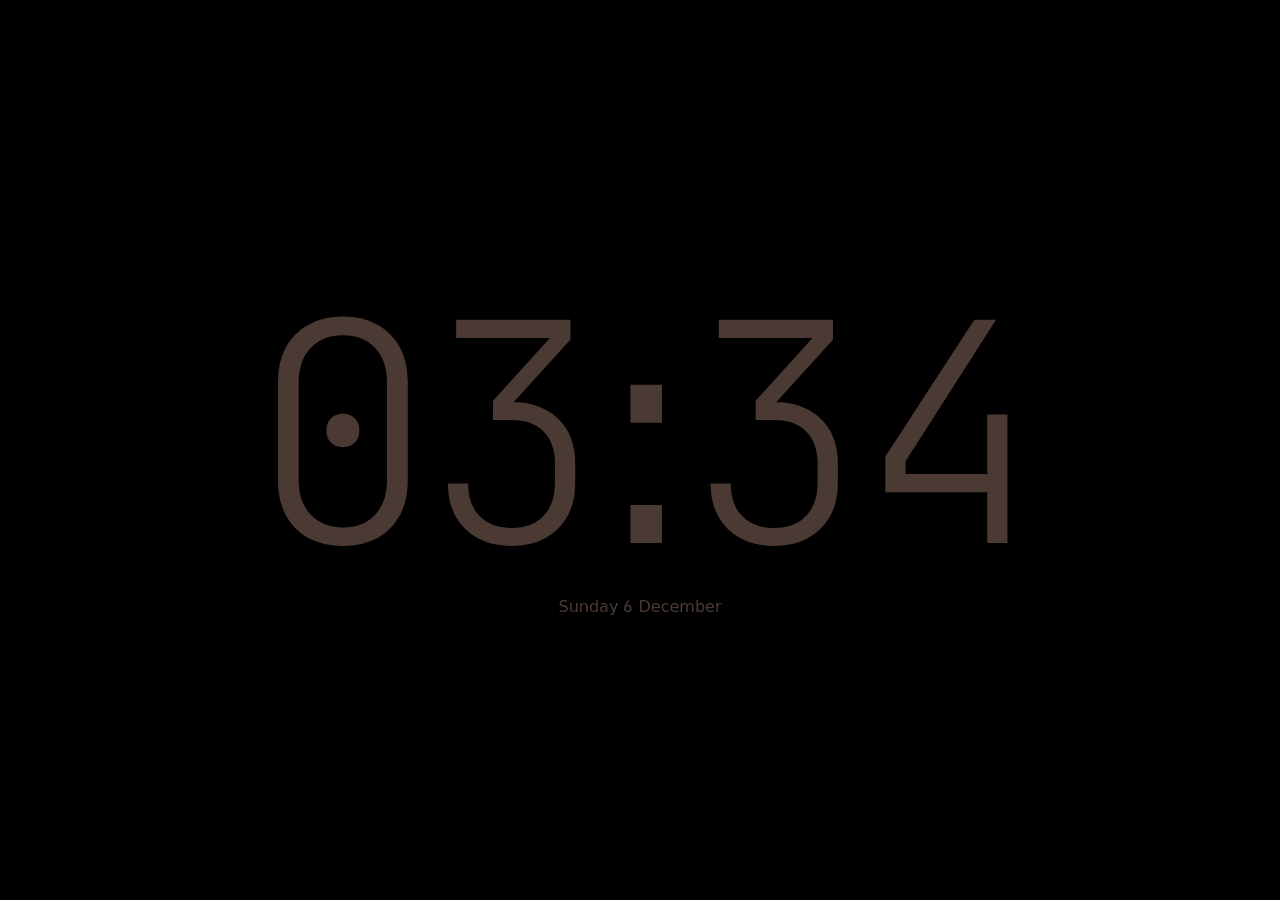
==== commit 3e20e8bc: "Numbers in JetBrains Mono everywhere; every dash shown as "-" - JetBrains Mono (Google Fonts, SIL OF" ====
--- a/android/app/src/main/assets/www/index.html
+++ b/android/app/src/main/assets/www/index.html
@@ -61,7 +61,7 @@
 
 <div id="webviewWarn" hidden role="status" style="position:fixed;top:8px;left:8px;right:8px;z-index:90;align-items:center;gap:10px;padding:8px 12px;border-radius:10px;background:rgba(24,20,12,.94);border:1px solid rgba(245,158,11,.45);color:#fde68a;font:12.5px/1.35 system-ui,sans-serif">
   <svg class="ico" viewBox="0 0 24 24" fill="none" stroke="currentColor" stroke-width="2" stroke-linecap="round" stroke-linejoin="round" aria-hidden="true" style="flex:none"><path d="M10.29 3.86 1.82 18a2 2 0 0 0 1.71 3h16.94a2 2 0 0 0 1.71-3L13.71 3.86a2 2 0 0 0-3.42 0zM12 9v4M12 17h.01"/></svg>
-  <span style="flex:1" data-i18n="panel.webviewWarn">Outdated WebView — update Android System WebView or Google Chrome so widgets scale properly.</span>
+  <span style="flex:1" data-i18n="panel.webviewWarn">Outdated WebView - update Android System WebView or Google Chrome so widgets scale properly.</span>
   <button id="webviewWarnClose" type="button" data-i18n-aria="panel.dismissWebview" aria-label="Dismiss WebView notice" style="background:transparent;border:1px solid rgba(253,230,138,.35);color:inherit;border-radius:6px;padding:3px 8px;font:inherit;cursor:pointer;display:flex"><svg class="ico" viewBox="0 0 24 24" fill="none" stroke="currentColor" stroke-width="2" stroke-linecap="round" stroke-linejoin="round" aria-hidden="true"><path d="M18 6 6 18M6 6l12 12"/></svg></button>
 </div>
 <script>
--- a/android/app/src/main/assets/www/style.css
+++ b/android/app/src/main/assets/www/style.css
@@ -1,3 +1,7 @@
+/* Numbers everywhere: JetBrains Mono (from Google Fonts, SIL OFL 1.1, see JetBrainsMono-OFL.txt), bundled so it works offline.
+   It only covers the digits 0-9 and comes first in every font list, so letters keep their own font. */
+@font-face { font-family: "DM Digits"; src: url("jetbrains-mono.woff2") format("woff2"); font-weight: 100 800; font-style: normal;
+  font-display: block; unicode-range: U+0030-0039; }
 :root {
   --bg: #06080b;
   --card: rgba(255, 255, 255, 0.045);
@@ -36,7 +40,7 @@
   overflow: hidden;
   background: var(--bg);
   color: var(--text);
-  font-family: Roboto, "Segoe UI", system-ui, sans-serif;
+  font-family: "DM Digits", Roboto, "Segoe UI", system-ui, sans-serif;
   font-variant-numeric: tabular-nums;
   -webkit-user-select: none;
   user-select: none;
@@ -183,7 +187,7 @@
 body.offline #offline { display: flex; align-items: center; gap: 5px; }
 .ico { width: 1em; height: 1em; vertical-align: -0.15em; flex: none; }
 .ico.m { margin-right: .35em; }
-img.ico-img { object-fit: contain; }
+svg.ico-vl { color: #ff4655; }
 
 /* ---------- calm page switching ---------- */
 #navCard {
@@ -659,8 +663,8 @@
 /* ---------- command ---------- */
 .w-command { padding: 9px 12px; display: flex; flex-direction: column; gap: 3px; --c: #38bdf8; }
 .w-command.bad { --c: #f87171; }
-.cmd-o { flex: 1; min-height: 0; overflow: hidden; white-space: pre; font: 11.5px/1.35 "Roboto Mono", monospace; color: #d5dce5; }
-.cmd-o.big { display: flex; align-items: center; white-space: nowrap; font: 300 min(42cqh, 14cqw)/1 Roboto, sans-serif; letter-spacing: -0.02em; color: var(--text); }
+.cmd-o { flex: 1; min-height: 0; overflow: hidden; white-space: pre; font: 11.5px/1.35 "DM Digits", "Roboto Mono", monospace; color: #d5dce5; }
+.cmd-o.big { display: flex; align-items: center; white-space: nowrap; font: 300 min(42cqh, 14cqw)/1 "DM Digits", Roboto, sans-serif; letter-spacing: -0.02em; color: var(--text); }
 .w-command.bad .cmd-o { color: #fca5a5; }
 .cmd-f { font-size: 10.5px; color: var(--dim); white-space: nowrap; overflow: hidden; text-overflow: ellipsis; }
 @container (max-height: 70px) { .w-command .cmd-f { display: none; } }
@@ -669,7 +673,7 @@
 .w-push { padding: 9px 12px; display: flex; flex-direction: column; gap: 3px; }
 .w-push .w-title { color: var(--c, var(--muted)); }
 .push-empty { flex: 1; display: flex; flex-direction: column; justify-content: center; gap: 4px; color: var(--muted); font-size: 12px; }
-.push-empty code { font: 10.5px "Roboto Mono", monospace; color: var(--dim); white-space: nowrap; overflow: hidden; text-overflow: ellipsis; }
+.push-empty code { font: 10.5px "DM Digits", "Roboto Mono", monospace; color: var(--dim); white-space: nowrap; overflow: hidden; text-overflow: ellipsis; }
 .push-big { flex: 1; min-height: 0; display: flex; flex-direction: column; justify-content: center; gap: 2px; }
 .pv { font-size: min(42cqh, 20cqw); font-weight: 400; letter-spacing: -0.02em; line-height: 1.25; white-space: nowrap; overflow: hidden; text-overflow: ellipsis; color: var(--c, var(--text)); }
 .pv small { font-size: .45em; color: var(--muted); margin-left: 3px; }
@@ -1010,7 +1014,7 @@
 .ap-desc { font-size: 13px; color: var(--muted); }
 .ap-desc:empty { display: none; }
 .ap-detail { flex: 1; min-height: 0; overflow: auto; margin: 0; padding: 10px 12px; border-radius: 12px; background: #06080b; border: 1px solid var(--line);
-  font: 12.5px/1.45 "Roboto Mono", monospace; color: #d5dce5; white-space: pre-wrap; word-break: break-word; touch-action: pan-y; -webkit-user-select: text; user-select: text; }
+  font: 12.5px/1.45 "DM Digits", "Roboto Mono", monospace; color: #d5dce5; white-space: pre-wrap; word-break: break-word; touch-action: pan-y; -webkit-user-select: text; user-select: text; }
 .ap-foot { display: flex; align-items: center; gap: 12px; }
 .ap-time { flex: 1; font-size: 12px; color: var(--dim); }
 .ap-btn { min-width: 150px; padding: 14px 22px; border-radius: 14px; font-size: 17px; font-weight: 700; }
@@ -1292,7 +1296,7 @@
   --dc-panel: #111214; --dc-raised: #1e1f22; --dc-tile: #232428; --dc-line: rgba(255, 255, 255, .06);
   --dc-text: #f2f3f5; --dc-muted: #949ba4; --dc-green: #23a55a; --dc-red: #f23f43; --dc-hang: #da373c; --dc-blurple: #5865f2;
   height: 100%; display: grid; grid-template-columns: minmax(0, 1fr) minmax(0, 34%); gap: 8px; color: var(--dc-text);
-  font-family: "gg sans", "Noto Sans", Roboto, system-ui, sans-serif;
+  font-family: "DM Digits", "gg sans", "Noto Sans", Roboto, system-ui, sans-serif;
 }
 .dcp-i { display: inline-flex; width: 1em; height: 1em; flex: none; }
 .dcp-i svg { width: 100%; height: 100%; display: block; }
@@ -1388,25 +1392,85 @@
 .vl-i { display: inline-flex; width: 1em; height: 1em; flex: none; }
 .vl-i svg { width: 100%; height: 100%; display: block; }
 
-/* 1 · match status, modelled on Discord's Valorant Rich Presence card */
-.vl-match { flex: none; height: 64px; display: flex; align-items: center; gap: 12px; padding: 8px 14px 8px 8px; border-radius: 14px; background: var(--vl-panel); border: 1px solid var(--vl-line); text-align: left; }
-.vl-match.live { border-color: rgba(255, 70, 85, .55); }
-.vl-match.off { opacity: .75; }
-.vl-thumb { flex: none; width: 48px; height: 48px; border-radius: 10px; overflow: hidden; background: var(--vl-panel-2); display: grid; place-items: center; }
-.vl-thumb img { width: 100%; height: 100%; object-fit: cover; }
-.vl-thumb img.vl-logo { width: 62%; height: 62%; object-fit: contain; }
-.vl-mtext { flex: 1; min-width: 0; display: flex; flex-direction: column; }
-.vl-brand { font-size: 10px; font-weight: 800; letter-spacing: .16em; color: var(--vl-red); }
-.vl-m1 { font-size: 16px; font-weight: 700; white-space: nowrap; overflow: hidden; text-overflow: ellipsis; }
-.vl-m2 { font-size: 13px; color: var(--vl-muted); white-space: nowrap; overflow: hidden; text-overflow: ellipsis; }
+/* 1 · match status. Tunable in valorant-preview.html: these defaults are the release values, and the preview
+   overrides them on :root while you adjust. */
+:root {
+  --vl-top-h: 130px;        /* match card while VALORANT runs */
+  --vl-top-off-h: 85px;     /* match card while it does not (one line) */
+  --vl-peek: 16px;          /* how much of the stats card shows under the buttons */
+  --vl-btn-min: 120px;      /* the buttons never get shorter than this */
+  --vl-grad-solid: 41%;     /* #0e1822 is solid from the right edge to here… */
+  --vl-grad-clear: 92%;     /* …and fully transparent from here to the left edge */
+  --vl-map-w: 62%;          /* the map image covers this much of the card, from the left */
+  --vl-map-x: 50%; --vl-map-y: 50%; /* which part of the map image shows */
+  --vl-map-bright: 1;    /* map image brightness */
+  --vl-text-w: 42%;         /* width of the text column on the right, over the map */
+  --vl-word-h: 10px;        /* VALORANT wordmark height */
+  --vl-tile: 87px;          /* the square behind the V mark */
+  --vl-tile-x: 0px;         /* moves the square right (or left, negative) */
+  --vl-tile-tint: 0.68;     /* over the map: how opaque the square's #0e1822 is */
+  --vl-tile-blur: 5px;      /* over the map: blur of the map behind the square */
+  --vl-mark-h: 45px;        /* V mark height, inside the square */
+  --vl-m1-size: 20px; --vl-m2-size: 15px;
+  /* not running: its own sizes */
+  --vl-off-tile: 61px;      /* the V square */
+  --vl-off-tile-x: -29px;     /* moves it sideways */
+  --vl-off-mark-h: 31px;    /* the V inside it */
+  --vl-off-word-h: 22px;    /* VALORANT wordmark */
+  --vl-off-text: 15px;      /* "Not running" */
+  --vl-off-gap: 13px;       /* space between the square, the wordmark and the text */
+  --vl-off-pad: 40px;       /* inner left/right padding */
+  /* in lobby (running, no map yet): its own sizes */
+  --vl-lobby-h: 130px;      /* card height */
+  --vl-lobby-tile: 87px; --vl-lobby-tile-x: 4px; --vl-lobby-mark-h: 45px;
+  --vl-lobby-word-h: 10px; --vl-lobby-m1: 20px; --vl-lobby-m2: 15px;
+  --vl-lobby-gap: 21px;     /* space between the square and the text */
+}
+.vl-box { --vl-top-cur: var(--vl-top-h); }
+.vl-box.vl-off { --vl-top-cur: var(--vl-top-off-h); }
+.vl-box.vl-lobby { --vl-top-cur: var(--vl-lobby-h); }
+.vl-match { position: relative; overflow: hidden; flex: none; height: var(--vl-top-cur); display: flex; align-items: center; gap: 12px;
+  padding: 10px 16px; border-radius: 14px; background: #0e1822; border: 1px solid var(--vl-line); text-align: left; }
+.vl-match.live { border: 2px solid var(--vl-red); }
+.vl-map-bg { position: absolute; top: 0; bottom: 0; left: 0; width: var(--vl-map-w); background: no-repeat var(--vl-map-x) var(--vl-map-y) / cover; filter: brightness(var(--vl-map-bright)); }
+.vl-shade { position: absolute; inset: 0; background: linear-gradient(to left, #0e1822 var(--vl-grad-solid), rgba(14, 24, 34, 0) var(--vl-grad-clear)); }
+.vl-match:not(.has-map) .vl-map-bg, .vl-match:not(.has-map) .vl-shade { display: none; }
+.vl-tile { position: relative; flex: none; width: var(--vl-tile); height: var(--vl-tile); border-radius: 10px; background: var(--vl-panel-2);
+  display: grid; place-items: center; color: var(--vl-red); margin-left: var(--vl-tile-x); }
+.vl-match.has-map .vl-tile { background: rgba(14, 24, 34, var(--vl-tile-tint)); -webkit-backdrop-filter: blur(var(--vl-tile-blur)); backdrop-filter: blur(var(--vl-tile-blur)); }
+.vl-mark { display: inline-flex; }
+.vl-mark svg { height: min(var(--vl-mark-h), calc(var(--vl-tile) - 8px)); width: auto; display: block; }
+.vl-mtext { position: relative; flex: 1; min-width: 0; display: flex; flex-direction: column; gap: 3px; }
+.vl-match.has-map .vl-mtext { flex: none; width: var(--vl-text-w); margin-left: auto; }
+.vl-brand { display: inline-flex; color: var(--vl-red); }
+.vl-brand svg { height: var(--vl-word-h); width: auto; display: block; }
+.vl-m1 { font-size: var(--vl-m1-size); font-weight: 700; white-space: nowrap; overflow: hidden; text-overflow: ellipsis; }
+.vl-m2 { font-size: var(--vl-m2-size); color: var(--vl-muted); white-space: nowrap; overflow: hidden; text-overflow: ellipsis; }
 .vl-match.live .vl-m2 { color: var(--vl-ink); font-weight: 600; }
-.vl-activity { flex: none; display: flex; align-items: center; gap: .65em; white-space: nowrap; font-size: clamp(12px, 3cqw, 15px); font-variant-numeric: tabular-nums; }
+.vl-activity { display: flex; align-items: center; gap: .65em; white-space: nowrap; font-size: clamp(12px, 3cqw, 15px); font-variant-numeric: tabular-nums; margin-top: 2px; }
 .vl-party, .vl-time { display: inline-flex; align-items: center; gap: .3em; }
 .vl-party { color: #a4a6ab; }
 .vl-time { color: #65bd82; font-weight: 700; }
+/* not running: one compact line, [V] VALORANT  Not running */
+.vl-match.off { padding: 0 var(--vl-off-pad); gap: var(--vl-off-gap); opacity: .8; }
+.vl-match.off .vl-tile { width: var(--vl-off-tile); height: var(--vl-off-tile); margin-left: var(--vl-off-tile-x); }
+.vl-match.off .vl-mark svg { height: min(var(--vl-off-mark-h), calc(var(--vl-off-tile) - 8px)); }
+.vl-match.off .vl-brand svg { height: var(--vl-off-word-h); }
+.vl-match.off .vl-mtext { flex-direction: row; align-items: center; gap: var(--vl-off-gap); }
+.vl-match.off .vl-m1 { font-size: var(--vl-off-text); font-weight: 600; color: var(--vl-muted); }
+/* in lobby: running, no map yet */
+.vl-match.lobby { gap: var(--vl-lobby-gap); }
+.vl-match.lobby .vl-tile { width: var(--vl-lobby-tile); height: var(--vl-lobby-tile); margin-left: var(--vl-lobby-tile-x); }
+.vl-match.lobby .vl-mark svg { height: min(var(--vl-lobby-mark-h), calc(var(--vl-lobby-tile) - 8px)); }
+.vl-match.lobby .vl-brand svg { height: var(--vl-lobby-word-h); }
+.vl-match.lobby .vl-m1 { font-size: var(--vl-lobby-m1); }
+.vl-match.lobby .vl-m2 { font-size: var(--vl-lobby-m2); }
+.vl-match.off .vl-m2, .vl-match.off .vl-activity { display: none; }
 
 /* 2 · controls fill the rest of the first screen; Talk is the biggest and sits by the right thumb */
-.vl-controls { flex: none; height: calc(100cqh - 88px); min-height: 150px; display: grid; grid-template-columns: .8fr 1fr 1.35fr; gap: 8px; }
+.vl-controls { flex: none; height: calc(100cqh - var(--vl-top-cur) - 8px - var(--vl-peek)); min-height: var(--vl-btn-min); display: grid; grid-template-columns: .8fr 1fr 1.35fr; gap: 8px; }
+.vl-controls.vl-noclip { grid-template-columns: .8fr 2.35fr; }
+.vl-btn[hidden] { display: none; }
 .vl-btn { display: flex; flex-direction: column; align-items: center; justify-content: center; gap: 6px; border-radius: 18px; border: 1px solid var(--vl-line);
   background: var(--vl-panel); color: var(--vl-ink); font: inherit; text-align: center; padding: 10px; touch-action: pan-x pan-y; user-select: none; -webkit-user-select: none; -webkit-touch-callout: none; min-width: 0; }
 .vl-btn .vl-i, .vl-btn .vl-mute-icon { font-size: 40px; }
